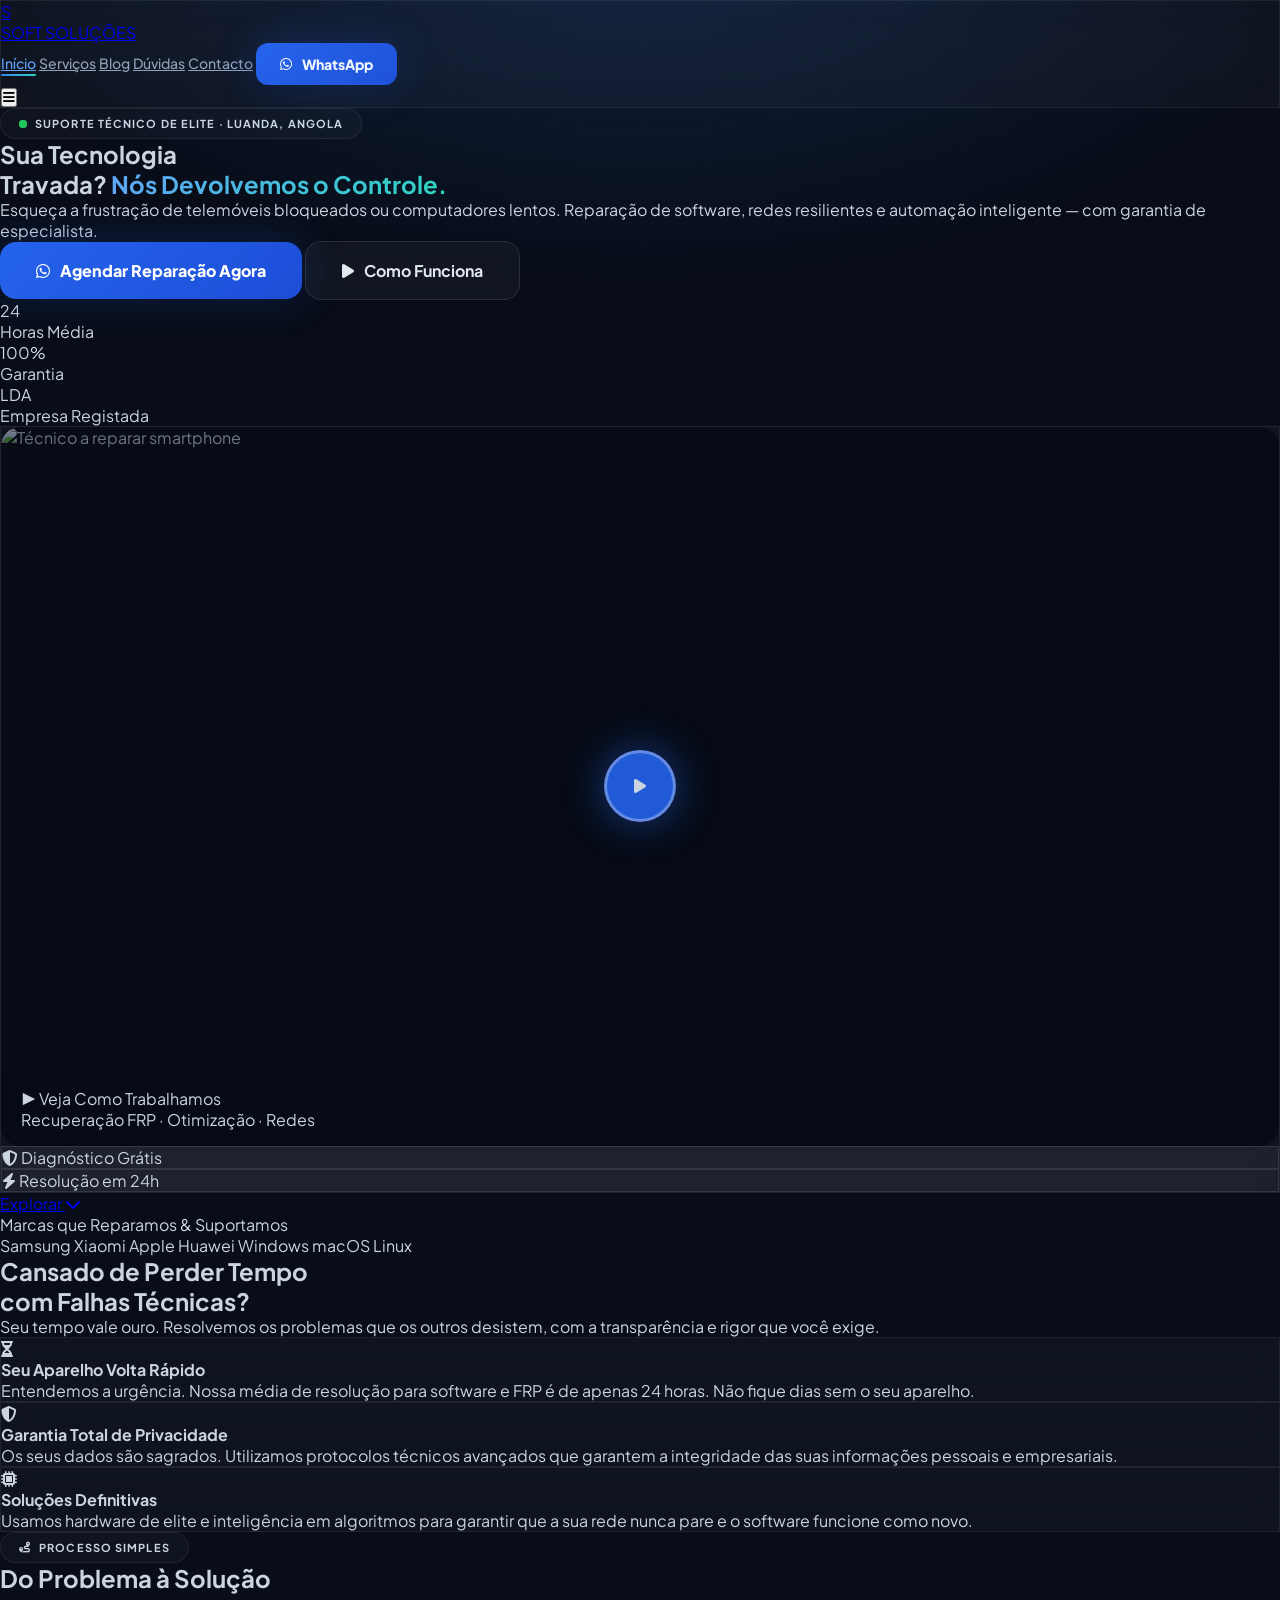
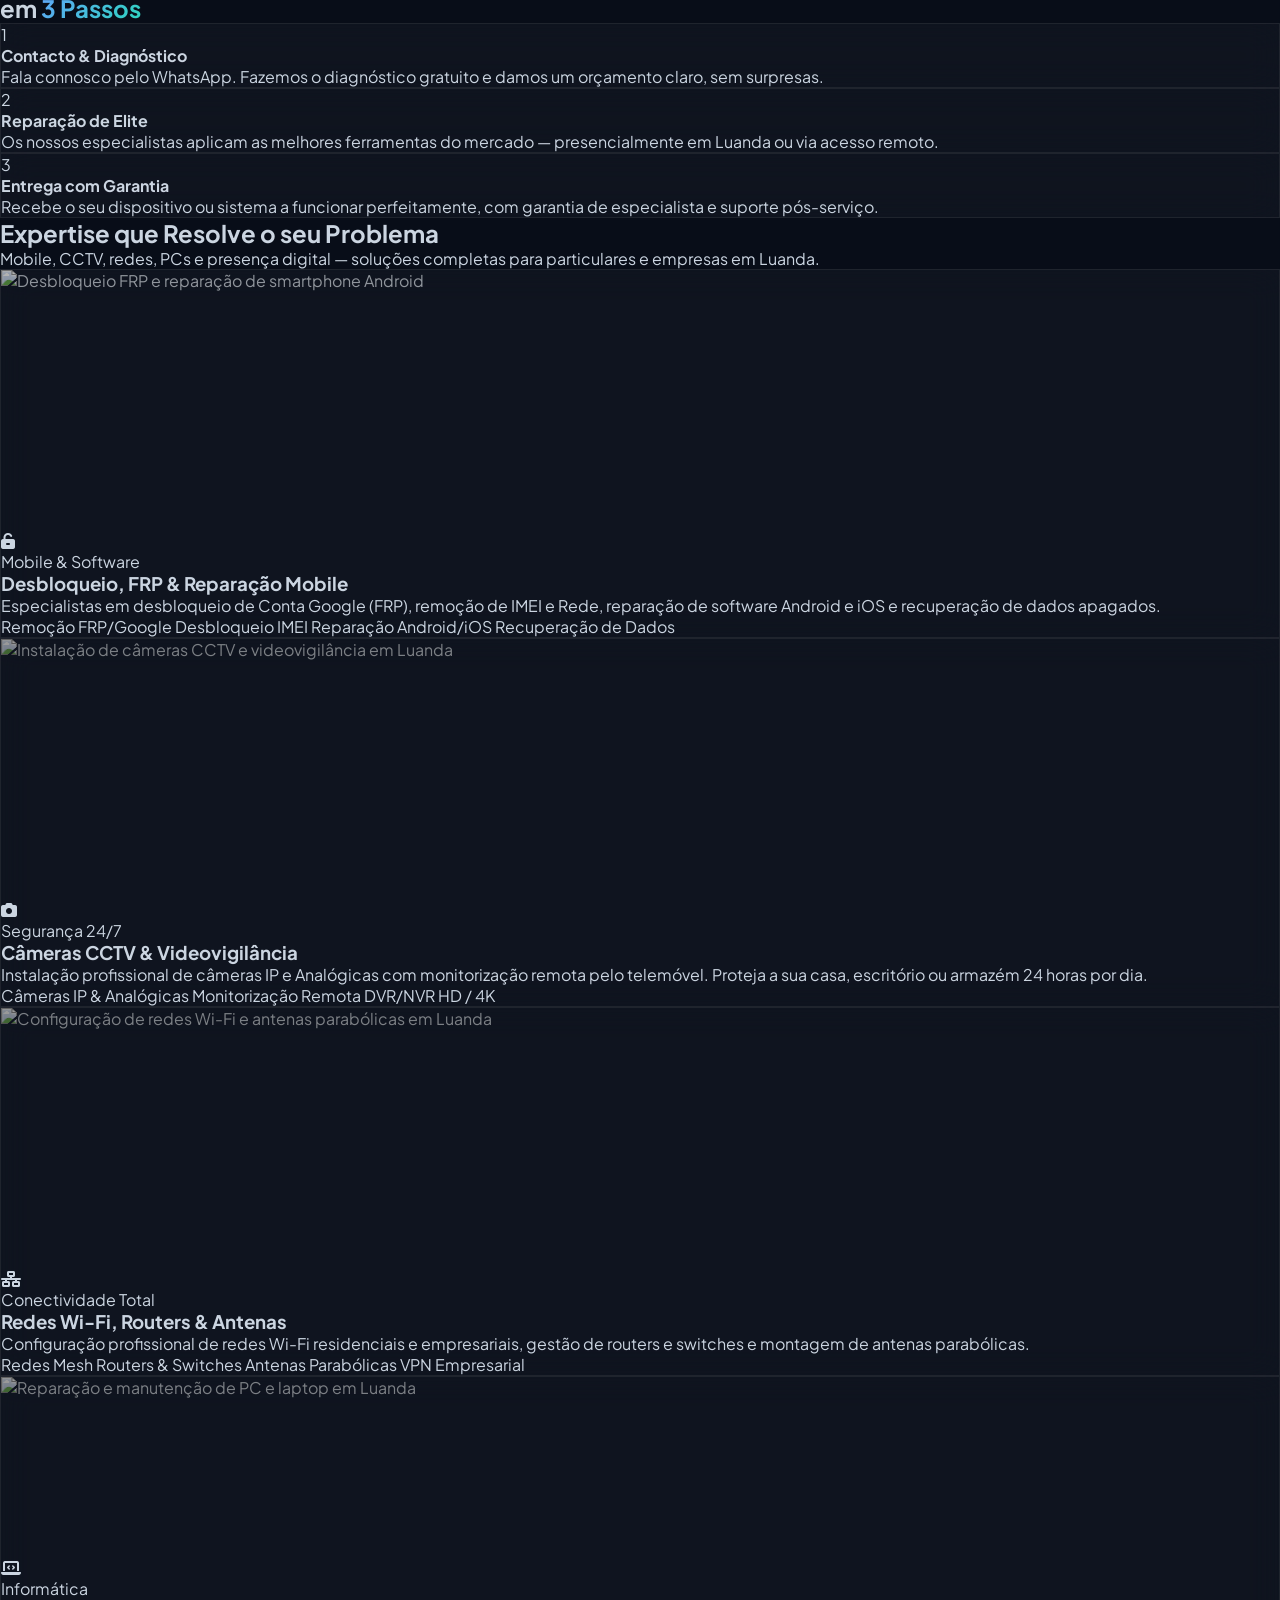
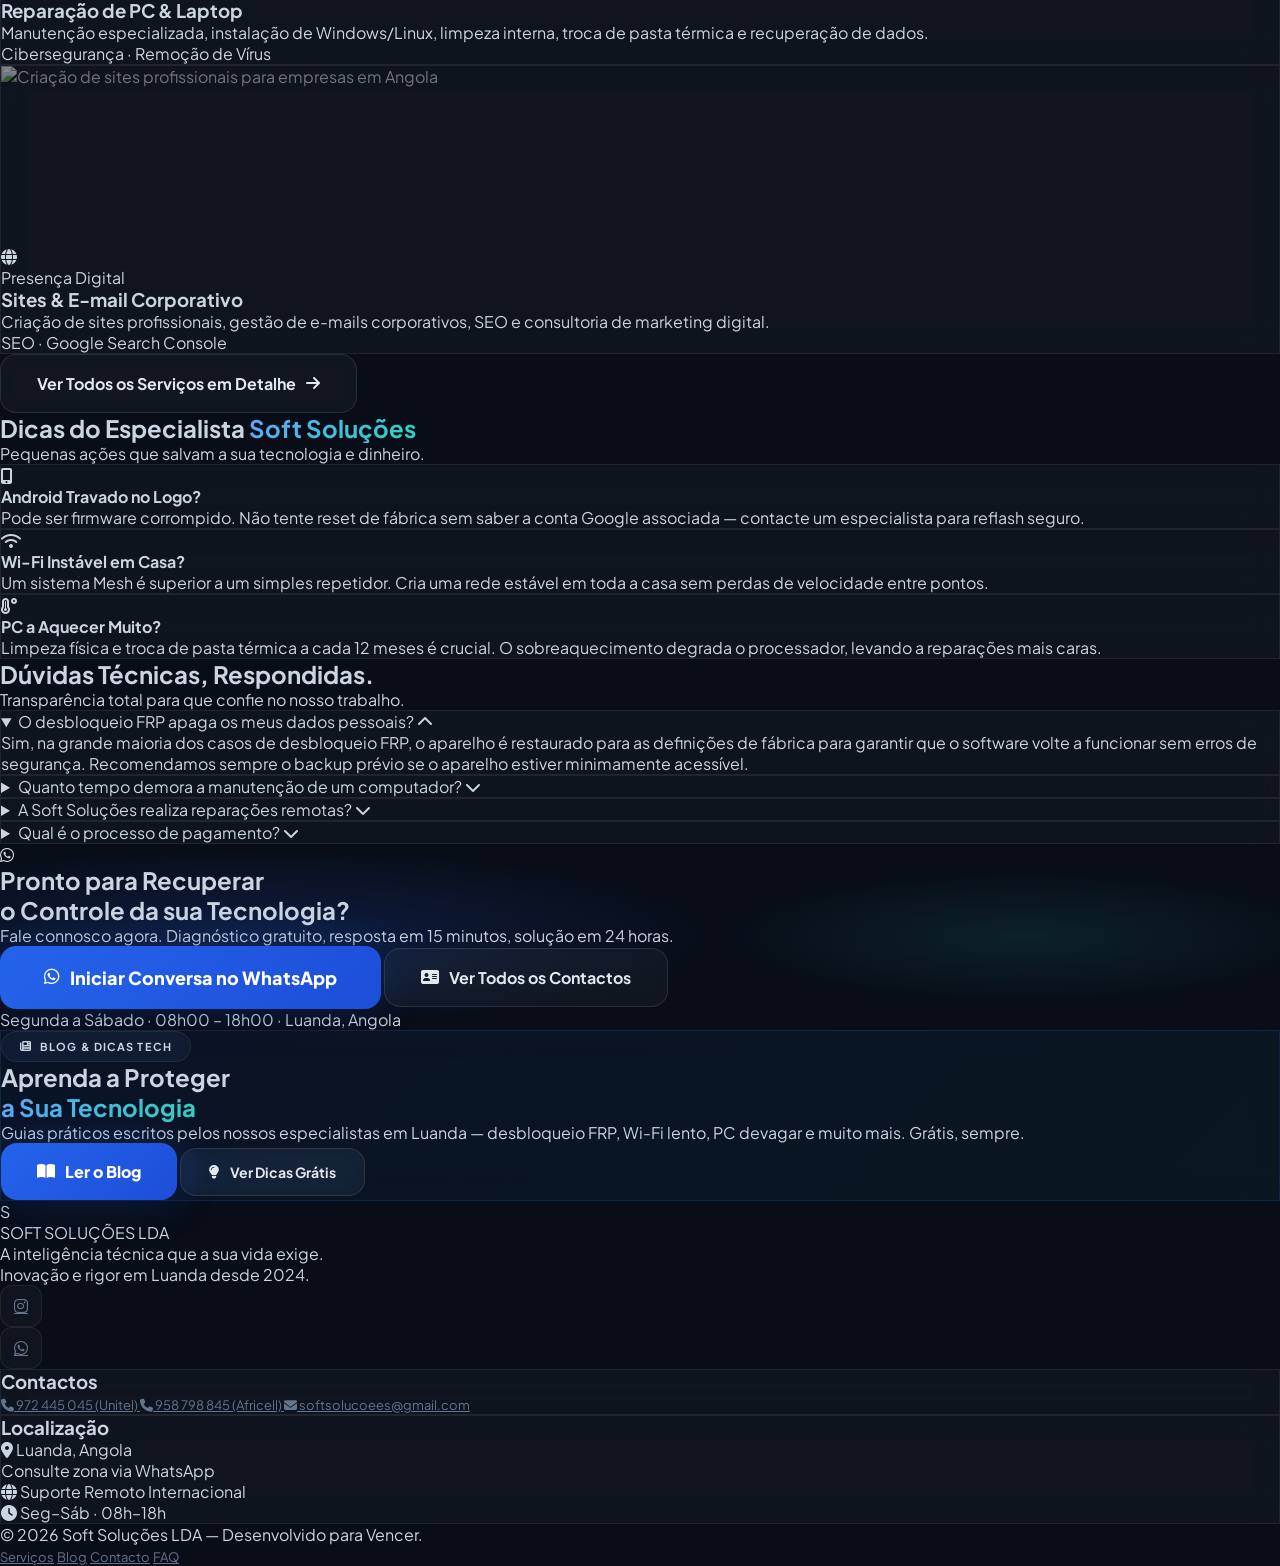
==== index.html @ b9a79334 "Add files via upload" ====
<!DOCTYPE html>
<html lang="pt">
<head>
    <meta charset="UTF-8">
    <meta name="viewport" content="width=device-width, initial-scale=1.0">
    <title>Soft Soluções LDA | Assistência Técnica de Elite em Luanda, Angola</title>
    
    <link rel="icon" type="image/png" href="soft.png">

    <!-- ═══ SEO META TAGS ═══ -->
    <meta name="description" content="Soft Soluções LDA — Assistência técnica profissional em Luanda, Angola. Desbloqueio FRP, remoção de IMEI, câmeras CCTV, redes Wi-Fi, reparação de PC e laptop, criação de sites e cibersegurança. Diagnóstico gratuito.">
    <meta name="keywords" content="assistência técnica Luanda, desbloqueio FRP Angola, remoção conta Google, desbloqueio IMEI Luanda, reparação Android iOS, câmeras CCTV Luanda, instalação CCTV Angola, redes Wi-Fi empresarial Luanda, reparação PC laptop Angola, recuperação de dados Luanda, criação de sites Angola, cibersegurança Luanda, antenas parabólicas Angola, manutenção informática Luanda, Soft Soluções LDA, suporte técnico Angola">
    <meta name="author" content="Soft Soluções LDA">
    <meta name="robots" content="index, follow, max-image-preview:large, max-snippet:-1">
    <meta name="language" content="Portuguese">
    <meta name="geo.region" content="AO-LUA">
    <meta name="geo.placename" content="Luanda, Angola">
    <meta name="theme-color" content="#3b82f6">

    <!-- Open Graph -->
    <meta property="og:title" content="Soft Soluções LDA | Assistência Técnica de Elite em Luanda">
    <meta property="og:description" content="Desbloqueio FRP, CCTV, redes Wi-Fi, reparação de PC e criação de sites. Tecnologia avançada e segurança ao seu alcance em Luanda, Angola.">
    <meta property="og:type" content="website">
    <meta property="og:url" content="https://softsolucoes.wuaze.com">
    <meta property="og:locale" content="pt_AO">
    <meta property="og:site_name" content="Soft Soluções LDA">

    <!-- Twitter/X Card -->
    <meta name="twitter:card" content="summary_large_image">
    <meta name="twitter:title" content="Soft Soluções LDA | Assistência Técnica em Luanda">
    <meta name="twitter:description" content="FRP, IMEI, CCTV, Wi-Fi, PC, sites e cibersegurança. Diagnóstico gratuito em Luanda, Angola.">
    <meta name="twitter:site" content="@softsolucoes">
    <meta property="og:image" content="https://softsolucoes.wuaze.com/og-image.jpg">
    <meta name="twitter:image" content="https://softsolucoes.wuaze.com/og-image.jpg">

    <!-- Schema.org -->
    <script type="application/ld+json">
    {
      "@context": "https://schema.org",
      "@type": "LocalBusiness",
      "name": "Soft Soluções LDA",
      "description": "Assistência técnica especializada: desbloqueio FRP, IMEI, câmeras CCTV, redes Wi-Fi, reparação PC, criação de sites e cibersegurança em Luanda, Angola.",
      "url": "https://softsolucoes.wuaze.com",
      "telephone": ["+244972445045", "+244958798845"],
      "email": "softsolucoees@gmail.com",
      "address": {"@type": "PostalAddress", "addressLocality": "Luanda", "addressCountry": "AO"},
      "openingHours": "Mo-Sa 08:00-18:00",
      "priceRange": "$$",
      "sameAs": ["https://www.instagram.com/softsolucoes.lda"]
    }
    </script>

    <link rel="canonical" href="https://softsolucoes.wuaze.com">
    <script src="https://cdn.tailwindcss.com"></script>
    <link href="https://fonts.googleapis.com/css2?family=Plus+Jakarta+Sans:ital,wght@0,300;0,400;0,600;0,700;0,800;1,400&display=swap" rel="stylesheet">
    <link rel="stylesheet" href="https://cdnjs.cloudflare.com/ajax/libs/font-awesome/6.4.0/css/all.min.css">

    <style>
        *, *::before, *::after { box-sizing: border-box; margin: 0; padding: 0; }

        :root {
            --blue: #3b82f6;
            --blue-dark: #1d4ed8;
            --teal: #2dd4bf;
            --bg: #080d18;
            --bg2: #090f1d;
            --glass-bg: rgba(255,255,255,0.03);
            --glass-border: rgba(255,255,255,0.07);
        }

        html { scroll-behavior: smooth; }

        body {
            font-family: 'Plus Jakarta Sans', sans-serif;
            background: var(--bg);
            color: #cbd5e1;
            overflow-x: hidden;
            word-spacing: normal;
            letter-spacing: normal;
        }

        /* ── GLASS ── */
        .glass {
            background: var(--glass-bg);
            backdrop-filter: blur(16px);
            -webkit-backdrop-filter: blur(16px);
            border: 1px solid var(--glass-border);
        }
        .glass-strong {
            background: rgba(255,255,255,0.055);
            backdrop-filter: blur(24px);
            border: 1px solid rgba(255,255,255,0.10);
        }

        /* ── GRADIENT TEXT ── */
        .gradient-text {
            background: linear-gradient(135deg, #60a5fa 0%, #2dd4bf 100%);
            -webkit-background-clip: text;
            -webkit-text-fill-color: transparent;
            background-clip: text;
        }

        /* ── NAV ── */
        .nav-link {
            font-size: 14px;
            font-weight: 500;
            color: #94a3b8;
            transition: color 0.2s;
            position: relative;
        }
        .nav-link:hover { color: #f1f5f9; }
        .nav-link.active {
            color: #60a5fa;
        }
        .nav-link.active::after {
            content: '';
            position: absolute;
            bottom: -4px; left: 0; right: 0;
            height: 2px;
            background: linear-gradient(90deg, #3b82f6, #2dd4bf);
            border-radius: 9999px;
        }

        /* ── MOBILE MENU ── */
        #mobile-menu { max-height: 0; overflow: hidden; transition: max-height 0.4s cubic-bezier(0.4,0,0.2,1); }
        #mobile-menu.open { max-height: 500px; }

        /* ── HERO ── */
        .hero-bg {
            position: absolute; inset: 0;
            background:
                radial-gradient(ellipse 80% 60% at 50% -10%, rgba(59,130,246,0.18) 0%, transparent 70%),
                radial-gradient(ellipse 50% 40% at 80% 80%, rgba(45,212,191,0.07) 0%, transparent 60%);
            pointer-events: none;
        }

        /* Grid pattern sutil */
        .grid-pattern {
            position: absolute; inset: 0;
            background-image:
                linear-gradient(rgba(255,255,255,0.015) 1px, transparent 1px),
                linear-gradient(90deg, rgba(255,255,255,0.015) 1px, transparent 1px);
            background-size: 64px 64px;
            mask-image: radial-gradient(ellipse 80% 60% at 50% 0%, black 0%, transparent 80%);
            pointer-events: none;
        }

        /* ── BADGE ── */
        .badge {
            display: inline-flex;
            align-items: center;
            gap: 8px;
            padding: 8px 18px;
            border-radius: 9999px;
            font-size: 11px;
            font-weight: 700;
            letter-spacing: 0.1em;
            text-transform: uppercase;
        }
        .pulse-dot {
            width: 8px; height: 8px;
            border-radius: 50%;
            background: #22c55e;
            position: relative;
            flex-shrink: 0;
        }
        .pulse-dot::before {
            content: '';
            position: absolute; inset: 0;
            border-radius: 50%;
            background: #22c55e;
            animation: pulse-ring 1.8s ease-out infinite;
        }
        @keyframes pulse-ring {
            0%   { transform: scale(1); opacity: 0.8; }
            100% { transform: scale(2.5); opacity: 0; }
        }

        /* ── BOTÕES ── */
        .btn-primary {
            display: inline-flex;
            align-items: center;
            gap: 10px;
            padding: 18px 36px;
            background: linear-gradient(135deg, #2563eb, #1d4ed8);
            border-radius: 16px;
            font-weight: 800;
            font-size: 16px;
            color: white;
            transition: all 0.3s ease;
            box-shadow: 0 0 40px rgba(37,99,235,0.25), 0 4px 16px rgba(0,0,0,0.3);
            position: relative;
            overflow: hidden;
            text-decoration: none;
        }
        .btn-primary::before {
            content: '';
            position: absolute;
            top: 0; left: -100%; width: 100%; height: 100%;
            background: linear-gradient(90deg, transparent, rgba(255,255,255,0.1), transparent);
            transition: left 0.5s;
        }
        .btn-primary:hover::before { left: 100%; }
        .btn-primary:hover { transform: translateY(-2px); box-shadow: 0 0 60px rgba(37,99,235,0.35), 0 8px 24px rgba(0,0,0,0.4); }

        .btn-ghost {
            display: inline-flex;
            align-items: center;
            gap: 10px;
            padding: 18px 36px;
            background: rgba(255,255,255,0.04);
            border: 1px solid rgba(255,255,255,0.10);
            border-radius: 16px;
            font-weight: 700;
            font-size: 16px;
            color: #e2e8f0;
            transition: all 0.3s ease;
            text-decoration: none;
            backdrop-filter: blur(8px);
        }
        .btn-ghost:hover { background: rgba(255,255,255,0.08); border-color: rgba(255,255,255,0.18); transform: translateY(-2px); }

        /* ── VIDEO PLAYER ── */
        .video-wrapper {
            position: relative;
            background: #050a14;
            border-radius: 20px;
            overflow: hidden;
            aspect-ratio: 16/9;
            cursor: pointer;
        }
        .video-thumbnail {
            position: absolute; inset: 0;
            width: 100%; height: 100%;
            object-fit: cover;
            transition: transform 0.5s ease, opacity 0.3s ease;
        }
        .video-overlay {
            position: absolute; inset: 0;
            background: linear-gradient(135deg, rgba(8,13,25,0.5) 0%, rgba(8,13,25,0.2) 100%);
            display: flex;
            align-items: center;
            justify-content: center;
            transition: background 0.3s ease;
        }
        .video-wrapper:hover .video-overlay { background: linear-gradient(135deg, rgba(8,13,25,0.3) 0%, rgba(8,13,25,0.1) 100%); }
        .video-wrapper:hover .video-thumbnail { transform: scale(1.03); }
        .play-btn {
            width: 72px; height: 72px;
            border-radius: 50%;
            background: rgba(37,99,235,0.9);
            border: 3px solid rgba(255,255,255,0.3);
            display: flex;
            align-items: center;
            justify-content: center;
            transition: all 0.3s ease;
            box-shadow: 0 0 40px rgba(37,99,235,0.5);
        }
        .video-wrapper:hover .play-btn { transform: scale(1.1); background: #2563eb; box-shadow: 0 0 60px rgba(37,99,235,0.7); }
        .video-caption {
            position: absolute;
            bottom: 0; left: 0; right: 0;
            padding: 16px 20px;
            background: linear-gradient(0deg, rgba(5,10,20,0.95) 0%, transparent 100%);
        }

        /* iframe modal */
        .video-modal {
            position: fixed; inset: 0;
            background: rgba(0,0,0,0.92);
            z-index: 9999;
            display: flex;
            align-items: center;
            justify-content: center;
            opacity: 0;
            pointer-events: none;
            transition: opacity 0.3s ease;
            padding: 20px;
        }
        .video-modal.active { opacity: 1; pointer-events: all; }
        .video-modal-inner {
            width: 100%;
            max-width: 900px;
            aspect-ratio: 16/9;
            border-radius: 16px;
            overflow: hidden;
            position: relative;
        }
        .modal-close {
            position: absolute;
            top: -48px; right: 0;
            background: rgba(255,255,255,0.1);
            border: none;
            color: white;
            width: 40px; height: 40px;
            border-radius: 50%;
            font-size: 18px;
            cursor: pointer;
            transition: background 0.2s;
            display: flex; align-items: center; justify-content: center;
        }
        .modal-close:hover { background: rgba(255,255,255,0.2); }

        /* ── SERVICE CARDS ── */
        .service-card {
            transition: all 0.4s cubic-bezier(0.175, 0.885, 0.32, 1.275);
            position: relative;
            overflow: hidden;
        }
        .service-card:hover { transform: translateY(-10px); }
        .service-card-img {
            width: 100%; height: 200px;
            object-fit: cover;
            border-radius: 12px;
            margin-bottom: 24px;
            filter: brightness(0.75) saturate(0.8);
            transition: filter 0.4s ease, transform 0.4s ease;
        }
        .service-card:hover .service-card-img { filter: brightness(0.9) saturate(1); transform: scale(1.02); }

        /* ── STATS COUNTER ── */
        .stat-num {
            font-size: 48px;
            font-weight: 800;
            color: white;
            line-height: 1;
            font-variant-numeric: tabular-nums;
        }

        /* ── HOW IT WORKS ── */
        .step-line {
            position: absolute;
            top: 28px;
            left: calc(50% + 28px);
            right: calc(-50% + 28px);
            height: 1px;
            background: linear-gradient(90deg, rgba(59,130,246,0.5), rgba(45,212,191,0.1));
        }

        /* ── FADE IN ON SCROLL ── */
        .reveal {
            opacity: 0;
            transform: translateY(28px);
            transition: opacity 0.6s ease, transform 0.6s ease;
        }
        .reveal.visible { opacity: 1; transform: translateY(0); }
        .reveal-delay-1 { transition-delay: 0.1s; }
        .reveal-delay-2 { transition-delay: 0.2s; }
        .reveal-delay-3 { transition-delay: 0.3s; }
        .reveal-delay-4 { transition-delay: 0.4s; }

        /* ── FAQ ── */
        details summary::-webkit-details-marker { display: none; }
        details summary i { transition: transform 0.3s ease; }
        details[open] summary i.chevron { transform: rotate(180deg); }

        /* ── CTA SECTION ── */
        .cta-section {
            position: relative;
            overflow: hidden;
        }
        .cta-section::before {
            content: '';
            position: absolute; inset: 0;
            background:
                radial-gradient(ellipse 60% 80% at 20% 50%, rgba(37,99,235,0.2) 0%, transparent 60%),
                radial-gradient(ellipse 40% 60% at 80% 50%, rgba(45,212,191,0.1) 0%, transparent 60%);
            pointer-events: none;
        }

        /* ── FOOTER ── */
        .footer-link {
            color: #64748b;
            font-size: 13px;
            transition: color 0.2s;
        }
        .footer-link:hover { color: #94a3b8; }

        /* Social icons footer */
        .social-btn {
            width: 42px; height: 42px;
            border-radius: 12px;
            display: flex; align-items: center; justify-content: center;
            font-size: 16px;
            transition: all 0.25s ease;
            color: #64748b;
            background: rgba(255,255,255,0.03);
            border: 1px solid rgba(255,255,255,0.07);
        }
        .social-btn:hover { background: rgba(255,255,255,0.08); color: white; transform: translateY(-2px); }

        /* ── SCROLL INDICATOR ── */
        @keyframes bounce-y {
            0%, 100% { transform: translateY(0); }
            50%       { transform: translateY(8px); }
        }
        .scroll-indicator { animation: bounce-y 2s ease-in-out infinite; }

        /* ── FLOATING BADGE (hero) ── */
        @keyframes float {
            0%, 100% { transform: translateY(0) rotate(-1deg); }
            50%       { transform: translateY(-8px) rotate(1deg); }
        }
        .floating { animation: float 4s ease-in-out infinite; }
        .floating-slow { animation: float 6s ease-in-out infinite; }
    </style>
</head>
<body>

<!-- ═══════════════════════════════════════
     NAVEGAÇÃO
════════════════════════════════════════ -->
<nav class="fixed w-full z-50 glass top-0">
    <div class="max-w-7xl mx-auto px-4 sm:px-6 lg:px-8">
        <div class="flex items-center justify-between h-20">
            <!-- Logo -->
            <a href="index.html" class="flex items-center gap-3 group">
                <div class="w-11 h-11 bg-blue-600 rounded-xl flex items-center justify-center font-black text-white text-xl shadow-lg shadow-blue-600/30 transition group-hover:shadow-blue-600/50">S</div>
                <span class="text-xl font-extrabold tracking-tighter text-white">SOFT <span class="text-blue-400">SOLUÇÕES</span></span>
            </a>
            <!-- Desktop -->
            <div class="hidden md:flex items-center gap-7">
                <a href="index.html"    class="nav-link active">Início</a>
                <a href="servicos.html" class="nav-link">Serviços</a>
                <a href="blog.html"     class="nav-link">Blog</a>
                <a href="#faq"          class="nav-link">Dúvidas</a>
                <a href="contacto.html" class="nav-link">Contacto</a>
                <a href="https://wa.me/244972445045" class="btn-primary" style="padding:12px 24px; font-size:14px; border-radius:12px;">
                    <i class="fa-brands fa-whatsapp text-lg"></i> WhatsApp
                </a>
            </div>
            <!-- Mobile btn -->
            <button id="mobile-btn" class="md:hidden text-slate-300 p-2 focus:outline-none">
                <i id="menu-icon" class="fa-solid fa-bars text-xl"></i>
            </button>
        </div>
        <!-- Mobile menu -->
        <div id="mobile-menu">
            <div class="pb-5 space-y-1 border-t border-white/5 pt-4">
                <a href="index.html"    class="block px-3 py-2.5 text-blue-400 font-semibold rounded-lg bg-blue-600/10">Início</a>
                <a href="servicos.html" class="block px-3 py-2.5 text-slate-400 hover:text-white font-medium transition rounded-lg hover:bg-white/5">Serviços</a>
                <a href="blog.html"     class="block px-3 py-2.5 text-slate-400 hover:text-white font-medium transition rounded-lg hover:bg-white/5">Blog</a>
                <a href="#faq"          class="block px-3 py-2.5 text-slate-400 hover:text-white font-medium transition rounded-lg hover:bg-white/5">Dúvidas</a>
                <a href="contacto.html" class="block px-3 py-2.5 text-slate-400 hover:text-white font-medium transition rounded-lg hover:bg-white/5">Contacto</a>
                <a href="https://wa.me/244972445045" class="flex items-center gap-2 mx-3 mt-3 bg-blue-600 hover:bg-blue-500 px-5 py-3 rounded-xl font-bold transition text-white justify-center">
                    <i class="fa-brands fa-whatsapp"></i> Urgência no WhatsApp
                </a>
            </div>
        </div>
    </div>
</nav>

<!-- ═══════════════════════════════════════
     HERO
════════════════════════════════════════ -->
<section class="relative pt-36 pb-20 md:pt-44 md:pb-28 overflow-hidden">
    <div class="hero-bg"></div>
    <div class="grid-pattern"></div>

    <div class="max-w-7xl mx-auto px-4 sm:px-6 lg:px-8 relative z-10">
        <div class="grid md:grid-cols-2 gap-12 md:gap-16 items-center">

            <!-- Texto -->
            <div>
                <div class="badge glass text-green-400 border border-green-500/20 mb-7 reveal">
                    <span class="pulse-dot"></span>
                    Suporte Técnico de Elite · Luanda, Angola
                </div>

                <h1 class="text-5xl md:text-6xl lg:text-7xl font-extrabold text-white mb-6 leading-[1.05] tracking-tighter reveal reveal-delay-1">
                    Sua Tecnologia<br>
                    Travada? <span class="gradient-text">Nós Devolvemos o&nbsp;Controle.</span>
                </h1>

                <p class="text-lg text-slate-400 max-w-lg mb-10 leading-relaxed reveal reveal-delay-2">
                    Esqueça a frustração de telemóveis bloqueados ou computadores lentos. Reparação de software, redes resilientes e automação inteligente — com garantia de especialista.
                </p>

                <div class="flex flex-col sm:flex-row gap-4 mb-12 reveal reveal-delay-3">
                    <a href="https://wa.me/244972445045" class="btn-primary">
                        <i class="fa-brands fa-whatsapp text-xl"></i> Agendar Reparação Agora
                    </a>
                    <a href="#como-funciona" class="btn-ghost">
                        <i class="fa-solid fa-play text-sm"></i> Como Funciona
                    </a>
                </div>

                <!-- Stats rápidos -->
                <div class="flex items-center gap-8 reveal reveal-delay-4">
                    <div>
                        <div class="text-2xl font-black text-white counter" data-target="24">0</div>
                        <div class="text-xs text-slate-500 font-semibold uppercase tracking-wider mt-0.5">Horas Média</div>
                    </div>
                    <div class="w-px h-8 bg-white/10"></div>
                    <div>
                        <div class="text-2xl font-black text-white counter" data-target="100" data-suffix="%">0</div>
                        <div class="text-xs text-slate-500 font-semibold uppercase tracking-wider mt-0.5">Garantia</div>
                    </div>
                    <div class="w-px h-8 bg-white/10"></div>
                    <div>
                        <div class="text-2xl font-black text-white">LDA</div>
                        <div class="text-xs text-slate-500 font-semibold uppercase tracking-wider mt-0.5">Empresa Registada</div>
                    </div>
                </div>
            </div>

            <!-- Vídeo -->
            <div class="reveal reveal-delay-2">
                <div class="glass p-3 rounded-3xl border border-white/10 shadow-2xl shadow-blue-900/20 relative">

                    <!-- Thumbnail clicável que abre modal -->
                    <div class="video-wrapper" id="video-trigger">
                        <!-- Imagem de thumbnail de tech repair -->
                        <img
                            src="https://images.unsplash.com/photo-1588872657578-7efd1f1555ed?w=800&q=80&auto=format&fit=crop"
                            alt="Técnico a reparar smartphone"
                            class="video-thumbnail"
                            loading="lazy"
                        >
                        <div class="video-overlay">
                            <div class="play-btn">
                                <i class="fa-solid fa-play text-white text-xl ml-1"></i>
                            </div>
                        </div>
                        <div class="video-caption">
                            <p class="font-bold text-white text-sm mb-0.5">▶ Veja Como Trabalhamos</p>
                            <p class="text-slate-400 text-xs">Recuperação FRP · Otimização · Redes</p>
                        </div>
                    </div>

                    <!-- Badge flutuante -->
                    <div class="absolute -top-4 -right-4 glass-strong rounded-2xl px-4 py-3 border border-white/10 floating">
                        <div class="flex items-center gap-2">
                            <i class="fa-solid fa-shield-halved text-teal-400 text-sm"></i>
                            <span class="text-white text-xs font-bold">Diagnóstico Grátis</span>
                        </div>
                    </div>

                    <div class="absolute -bottom-4 -left-4 glass-strong rounded-2xl px-4 py-3 border border-white/10 floating-slow">
                        <div class="flex items-center gap-2">
                            <i class="fa-solid fa-bolt text-amber-400 text-sm"></i>
                            <span class="text-white text-xs font-bold">Resolução em 24h</span>
                        </div>
                    </div>
                </div>
            </div>
        </div>

        <!-- Scroll indicator -->
        <div class="flex justify-center mt-16 scroll-indicator">
            <a href="#beneficios" class="flex flex-col items-center gap-2 text-slate-600 hover:text-slate-400 transition">
                <span class="text-xs font-semibold uppercase tracking-widest">Explorar</span>
                <i class="fa-solid fa-chevron-down text-sm"></i>
            </a>
        </div>
    </div>
</section>

<!-- Modal de vídeo -->
<div class="video-modal" id="video-modal">
    <div class="video-modal-inner">
        <button class="modal-close" id="modal-close"><i class="fa-solid fa-xmark"></i></button>
        <iframe
            id="yt-iframe"
            width="100%" height="100%"
            src=""
            title="Soft Soluções — Demonstração"
            frameborder="0"
            allow="accelerometer; autoplay; clipboard-write; encrypted-media; gyroscope; picture-in-picture"
            allowfullscreen
            style="display:block;"
        ></iframe>
    </div>
</div>

<!-- ═══════════════════════════════════════
     LOGOS DE MARCAS SUPORTADAS
════════════════════════════════════════ -->
<section class="py-10 border-t border-b border-white/5 bg-[#060b15]">
    <div class="max-w-5xl mx-auto px-4 sm:px-6 lg:px-8">
        <p class="text-center text-xs font-bold uppercase tracking-[0.2em] text-slate-600 mb-7">Marcas que Reparamos & Suportamos</p>
        <div class="flex flex-wrap items-center justify-center gap-8 md:gap-14 opacity-40">
            <span class="text-white font-black text-xl tracking-tight">Samsung</span>
            <span class="text-white font-black text-xl tracking-tight">Xiaomi</span>
            <span class="text-white font-black text-xl tracking-tight">Apple</span>
            <span class="text-white font-black text-xl tracking-tight">Huawei</span>
            <span class="text-white font-black text-xl tracking-tight">Windows</span>
            <span class="text-white font-black text-xl tracking-tight">macOS</span>
            <span class="text-white font-black text-xl tracking-tight">Linux</span>
        </div>
    </div>
</section>

<!-- ═══════════════════════════════════════
     BENEFÍCIOS
════════════════════════════════════════ -->
<section id="beneficios" class="py-24 bg-[var(--bg2)]">
    <div class="max-w-7xl mx-auto px-4 sm:px-6 lg:px-8 text-center">
        <h2 class="text-4xl md:text-5xl font-extrabold text-white mb-5 tracking-tight reveal">
            Cansado de Perder Tempo<br>com Falhas Técnicas?
        </h2>
        <p class="text-xl text-slate-400 max-w-3xl mx-auto mb-16 leading-relaxed reveal reveal-delay-1">
            Seu tempo vale ouro. Resolvemos os problemas que os outros desistem, com a transparência e rigor que você exige.
        </p>
        <div class="grid grid-cols-1 md:grid-cols-3 gap-7 text-left">
            <div class="glass p-9 rounded-3xl border border-white/5 service-card reveal">
                <div class="w-16 h-16 rounded-2xl bg-blue-600/15 flex items-center justify-center text-blue-400 text-3xl mb-7 border border-blue-600/20">
                    <i class="fa-solid fa-hourglass-half"></i>
                </div>
                <h4 class="text-xl font-bold text-white mb-3">Seu Aparelho Volta Rápido</h4>
                <p class="text-slate-400 leading-relaxed text-sm">Entendemos a urgência. Nossa média de resolução para software e FRP é de apenas 24 horas. Não fique dias sem o seu aparelho.</p>
            </div>
            <div class="glass p-9 rounded-3xl border border-white/5 service-card reveal reveal-delay-1">
                <div class="w-16 h-16 rounded-2xl bg-teal-600/15 flex items-center justify-center text-teal-400 text-3xl mb-7 border border-teal-600/20">
                    <i class="fa-solid fa-shield-halved"></i>
                </div>
                <h4 class="text-xl font-bold text-white mb-3">Garantia Total de Privacidade</h4>
                <p class="text-slate-400 leading-relaxed text-sm">Os seus dados são sagrados. Utilizamos protocolos técnicos avançados que garantem a integridade das suas informações pessoais e empresariais.</p>
            </div>
            <div class="glass p-9 rounded-3xl border border-white/5 service-card reveal reveal-delay-2">
                <div class="w-16 h-16 rounded-2xl bg-amber-600/15 flex items-center justify-center text-amber-400 text-3xl mb-7 border border-amber-600/20">
                    <i class="fa-solid fa-microchip"></i>
                </div>
                <h4 class="text-xl font-bold text-white mb-3">Soluções Definitivas</h4>
                <p class="text-slate-400 leading-relaxed text-sm">Usamos hardware de elite e inteligência em algoritmos para garantir que a sua rede nunca pare e o software funcione como novo.</p>
            </div>
        </div>
    </div>
</section>

<!-- ═══════════════════════════════════════
     COMO FUNCIONA
════════════════════════════════════════ -->
<section id="como-funciona" class="py-24">
    <div class="max-w-5xl mx-auto px-4 sm:px-6 lg:px-8">
        <div class="text-center mb-16 reveal">
            <span class="badge glass text-blue-400 border border-blue-600/20 mb-5">
                <i class="fa-solid fa-route text-blue-500 text-xs"></i> Processo Simples
            </span>
            <h2 class="text-4xl md:text-5xl font-extrabold text-white tracking-tight">
                Do Problema à Solução<br>em <span class="gradient-text">3 Passos</span>
            </h2>
        </div>

        <div class="grid grid-cols-1 md:grid-cols-3 gap-8 relative">
            <!-- Linha conectora (só desktop) -->
            <div class="hidden md:block absolute top-10 left-[calc(16.66%+24px)] right-[calc(16.66%+24px)] h-px bg-gradient-to-r from-blue-600/40 via-teal-500/40 to-transparent"></div>

            <div class="glass p-8 rounded-3xl border border-white/5 text-center reveal">
                <div class="w-14 h-14 rounded-full bg-blue-600/20 border border-blue-600/30 flex items-center justify-center text-blue-400 font-black text-xl mx-auto mb-5">1</div>
                <h4 class="font-bold text-white text-lg mb-3">Contacto & Diagnóstico</h4>
                <p class="text-slate-400 text-sm leading-relaxed">Fala connosco pelo WhatsApp. Fazemos o diagnóstico gratuito e damos um orçamento claro, sem surpresas.</p>
            </div>
            <div class="glass p-8 rounded-3xl border border-white/5 text-center reveal reveal-delay-1">
                <div class="w-14 h-14 rounded-full bg-teal-600/20 border border-teal-600/30 flex items-center justify-center text-teal-400 font-black text-xl mx-auto mb-5">2</div>
                <h4 class="font-bold text-white text-lg mb-3">Reparação de Elite</h4>
                <p class="text-slate-400 text-sm leading-relaxed">Os nossos especialistas aplicam as melhores ferramentas do mercado — presencialmente em Luanda ou via acesso remoto.</p>
            </div>
            <div class="glass p-8 rounded-3xl border border-white/5 text-center reveal reveal-delay-2">
                <div class="w-14 h-14 rounded-full bg-amber-600/20 border border-amber-600/30 flex items-center justify-center text-amber-400 font-black text-xl mx-auto mb-5">3</div>
                <h4 class="font-bold text-white text-lg mb-3">Entrega com Garantia</h4>
                <p class="text-slate-400 text-sm leading-relaxed">Recebe o seu dispositivo ou sistema a funcionar perfeitamente, com garantia de especialista e suporte pós-serviço.</p>
            </div>
        </div>
    </div>
</section>

<!-- ═══════════════════════════════════════
     SERVIÇOS (com imagens)
════════════════════════════════════════ -->
<section id="servicos" class="py-24 bg-[var(--bg2)] border-t border-white/5">
    <div class="max-w-7xl mx-auto px-4 sm:px-6 lg:px-8">
        <div class="mb-16 text-center max-w-3xl mx-auto reveal">
            <h2 class="text-4xl md:text-5xl font-extrabold text-white mb-5 tracking-tight">
                Expertise que <span class="text-blue-400">Resolve</span> o seu Problema
            </h2>
            <p class="text-xl text-slate-400 leading-relaxed">Mobile, CCTV, redes, PCs e presença digital — soluções completas para particulares e empresas em Luanda.</p>
        </div>

        <div class="space-y-10">

            <!-- Mobile & Desbloqueio -->
            <div class="glass rounded-3xl border border-white/5 overflow-hidden flex flex-col md:flex-row service-card hover:border-blue-500/30 reveal">
                <div class="md:w-2/5 relative overflow-hidden" style="min-height:260px;">
                    <img
                        src="https://images.unsplash.com/photo-1601784551446-20c9e07cdbdb?w=700&q=80&auto=format&fit=crop"
                        alt="Desbloqueio FRP e reparação de smartphone Android"
                        class="absolute inset-0 w-full h-full object-cover"
                        style="filter:brightness(0.7) saturate(0.8);"
                        loading="lazy"
                    >
                    <div class="absolute inset-0 bg-gradient-to-r from-transparent to-[#080d18]/80 hidden md:block"></div>
                    <div class="absolute inset-0 bg-gradient-to-t from-[#080d18]/80 to-transparent md:hidden"></div>
                </div>
                <div class="p-10 md:w-3/5 flex flex-col justify-center">
                    <div class="flex items-center gap-3 mb-4">
                        <div class="w-10 h-10 rounded-xl bg-blue-600/15 border border-blue-600/20 flex items-center justify-center text-blue-400">
                            <i class="fa-solid fa-unlock-keyhole"></i>
                        </div>
                        <span class="text-xs font-black uppercase tracking-widest text-blue-500">Mobile & Software</span>
                    </div>
                    <h3 class="text-2xl md:text-3xl font-bold text-white mb-3">Desbloqueio, FRP & Reparação Mobile</h3>
                    <p class="text-slate-400 mb-6 leading-relaxed text-sm">Especialistas em desbloqueio de Conta Google (FRP), remoção de IMEI e Rede, reparação de software Android e iOS e recuperação de dados apagados.</p>
                    <div class="flex flex-wrap gap-2">
                        <span class="px-3 py-1 bg-blue-600/10 rounded-full text-xs text-blue-400 border border-blue-600/20 font-medium">Remoção FRP/Google</span>
                        <span class="px-3 py-1 bg-blue-600/10 rounded-full text-xs text-blue-400 border border-blue-600/20 font-medium">Desbloqueio IMEI</span>
                        <span class="px-3 py-1 bg-blue-600/10 rounded-full text-xs text-blue-400 border border-blue-600/20 font-medium">Reparação Android/iOS</span>
                        <span class="px-3 py-1 bg-blue-600/10 rounded-full text-xs text-blue-400 border border-blue-600/20 font-medium">Recuperação de Dados</span>
                    </div>
                </div>
            </div>

            <!-- CCTV & Segurança -->
            <div class="glass rounded-3xl border border-white/5 overflow-hidden flex flex-col md:flex-row-reverse service-card hover:border-rose-500/30 reveal">
                <div class="md:w-2/5 relative overflow-hidden" style="min-height:260px;">
                    <img
                        src="https://images.unsplash.com/photo-1557597774-9d273605dfa9?w=700&q=80&auto=format&fit=crop"
                        alt="Instalação de câmeras CCTV e videovigilância em Luanda"
                        class="absolute inset-0 w-full h-full object-cover"
                        style="filter:brightness(0.6) saturate(0.7);"
                        loading="lazy"
                    >
                    <div class="absolute inset-0 bg-gradient-to-l from-transparent to-[#080d18]/80 hidden md:block"></div>
                    <div class="absolute inset-0 bg-gradient-to-t from-[#080d18]/80 to-transparent md:hidden"></div>
                </div>
                <div class="p-10 md:w-3/5 flex flex-col justify-center">
                    <div class="flex items-center gap-3 mb-4">
                        <div class="w-10 h-10 rounded-xl bg-rose-600/15 border border-rose-600/20 flex items-center justify-center text-rose-400">
                            <i class="fa-solid fa-camera"></i>
                        </div>
                        <span class="text-xs font-black uppercase tracking-widest text-rose-500">Segurança 24/7</span>
                    </div>
                    <h3 class="text-2xl md:text-3xl font-bold text-white mb-3">Câmeras CCTV & Videovigilância</h3>
                    <p class="text-slate-400 mb-6 leading-relaxed text-sm">Instalação profissional de câmeras IP e Analógicas com monitorização remota pelo telemóvel. Proteja a sua casa, escritório ou armazém 24 horas por dia.</p>
                    <div class="flex flex-wrap gap-2">
                        <span class="px-3 py-1 bg-rose-600/10 rounded-full text-xs text-rose-400 border border-rose-600/20 font-medium">Câmeras IP & Analógicas</span>
                        <span class="px-3 py-1 bg-rose-600/10 rounded-full text-xs text-rose-400 border border-rose-600/20 font-medium">Monitorização Remota</span>
                        <span class="px-3 py-1 bg-rose-600/10 rounded-full text-xs text-rose-400 border border-rose-600/20 font-medium">DVR/NVR</span>
                        <span class="px-3 py-1 bg-rose-600/10 rounded-full text-xs text-rose-400 border border-rose-600/20 font-medium">HD / 4K</span>
                    </div>
                </div>
            </div>

            <!-- Redes -->
            <div class="glass rounded-3xl border border-white/5 overflow-hidden flex flex-col md:flex-row service-card hover:border-purple-500/30 reveal">
                <div class="md:w-2/5 relative overflow-hidden" style="min-height:260px;">
                    <img
                        src="https://images.unsplash.com/photo-1558618666-fcd25c85cd64?w=700&q=80&auto=format&fit=crop"
                        alt="Configuração de redes Wi-Fi e antenas parabólicas em Luanda"
                        class="absolute inset-0 w-full h-full object-cover"
                        style="filter:brightness(0.6) saturate(0.7);"
                        loading="lazy"
                    >
                    <div class="absolute inset-0 bg-gradient-to-r from-transparent to-[#080d18]/80 hidden md:block"></div>
                    <div class="absolute inset-0 bg-gradient-to-t from-[#080d18]/80 to-transparent md:hidden"></div>
                </div>
                <div class="p-10 md:w-3/5 flex flex-col justify-center">
                    <div class="flex items-center gap-3 mb-4">
                        <div class="w-10 h-10 rounded-xl bg-purple-600/15 border border-purple-600/20 flex items-center justify-center text-purple-400">
                            <i class="fa-solid fa-network-wired"></i>
                        </div>
                        <span class="text-xs font-black uppercase tracking-widest text-purple-500">Conectividade Total</span>
                    </div>
                    <h3 class="text-2xl md:text-3xl font-bold text-white mb-3">Redes Wi-Fi, Routers & Antenas</h3>
                    <p class="text-slate-400 mb-6 leading-relaxed text-sm">Configuração profissional de redes Wi-Fi residenciais e empresariais, gestão de routers e switches e montagem de antenas parabólicas.</p>
                    <div class="flex flex-wrap gap-2">
                        <span class="px-3 py-1 bg-purple-600/10 rounded-full text-xs text-purple-400 border border-purple-600/20 font-medium">Redes Mesh</span>
                        <span class="px-3 py-1 bg-purple-600/10 rounded-full text-xs text-purple-400 border border-purple-600/20 font-medium">Routers & Switches</span>
                        <span class="px-3 py-1 bg-purple-600/10 rounded-full text-xs text-purple-400 border border-purple-600/20 font-medium">Antenas Parabólicas</span>
                        <span class="px-3 py-1 bg-purple-600/10 rounded-full text-xs text-purple-400 border border-purple-600/20 font-medium">VPN Empresarial</span>
                    </div>
                </div>
            </div>

            <!-- Grid inferior: PCs + Sites -->
            <div class="grid md:grid-cols-2 gap-7">
                <!-- PCs & Laptops -->
                <div class="glass rounded-3xl border border-white/5 overflow-hidden service-card hover:border-teal-500/30 reveal">
                    <div class="relative overflow-hidden" style="height:180px;">
                        <img
                            src="https://images.unsplash.com/photo-1547082299-de196ea013d6?w=700&q=80&auto=format&fit=crop"
                            alt="Reparação e manutenção de PC e laptop em Luanda"
                            class="absolute inset-0 w-full h-full object-cover"
                            style="filter:brightness(0.6) saturate(0.7);"
                            loading="lazy"
                        >
                        <div class="absolute inset-0 bg-gradient-to-t from-[#080d18] via-[#080d18]/40 to-transparent"></div>
                    </div>
                    <div class="p-8">
                        <div class="flex items-center gap-3 mb-3">
                            <div class="w-9 h-9 rounded-xl bg-teal-600/15 border border-teal-600/20 flex items-center justify-center text-teal-400 text-sm">
                                <i class="fa-solid fa-laptop-code"></i>
                            </div>
                            <span class="text-xs font-black uppercase tracking-widest text-teal-500">Informática</span>
                        </div>
                        <h3 class="text-xl font-bold text-white mb-2">Reparação de PC & Laptop</h3>
                        <p class="text-slate-400 text-sm leading-relaxed mb-4">Manutenção especializada, instalação de Windows/Linux, limpeza interna, troca de pasta térmica e recuperação de dados.</p>
                        <span class="text-xs text-teal-400 font-bold uppercase tracking-wider">Cibersegurança · Remoção de Vírus</span>
                    </div>
                </div>

                <!-- Sites & Presença Digital -->
                <div class="glass rounded-3xl border border-white/5 overflow-hidden service-card hover:border-blue-500/30 reveal reveal-delay-1">
                    <div class="relative overflow-hidden" style="height:180px;">
                        <img
                            src="https://images.unsplash.com/photo-1547658719-da2b51169166?w=700&q=80&auto=format&fit=crop"
                            alt="Criação de sites profissionais para empresas em Angola"
                            class="absolute inset-0 w-full h-full object-cover"
                            style="filter:brightness(0.55) saturate(0.7);"
                            loading="lazy"
                        >
                        <div class="absolute inset-0 bg-gradient-to-t from-[#080d18] via-[#080d18]/40 to-transparent"></div>
                    </div>
                    <div class="p-8">
                        <div class="flex items-center gap-3 mb-3">
                            <div class="w-9 h-9 rounded-xl bg-blue-600/15 border border-blue-600/20 flex items-center justify-center text-blue-400 text-sm">
                                <i class="fa-solid fa-globe"></i>
                            </div>
                            <span class="text-xs font-black uppercase tracking-widest text-blue-500">Presença Digital</span>
                        </div>
                        <h3 class="text-xl font-bold text-white mb-2">Sites & E-mail Corporativo</h3>
                        <p class="text-slate-400 text-sm leading-relaxed mb-4">Criação de sites profissionais, gestão de e-mails corporativos, SEO e consultoria de marketing digital.</p>
                        <span class="text-xs text-blue-400 font-bold uppercase tracking-wider">SEO · Google Search Console</span>
                    </div>
                </div>
            </div>
        </div>

        <div class="text-center mt-10 reveal">
            <a href="servicos.html" class="btn-ghost">
                Ver Todos os Serviços em Detalhe <i class="fa-solid fa-arrow-right text-sm"></i>
            </a>
        </div>
    </div>
</section>

<!-- ═══════════════════════════════════════
     DICAS
════════════════════════════════════════ -->
<section id="tips" class="py-24">
    <div class="max-w-7xl mx-auto px-4 sm:px-6 lg:px-8">
        <div class="mb-14 text-center reveal">
            <h2 class="text-4xl font-extrabold text-white mb-4 tracking-tight">Dicas do Especialista <span class="gradient-text">Soft Soluções</span></h2>
            <p class="text-lg text-slate-400">Pequenas ações que salvam a sua tecnologia e dinheiro.</p>
        </div>
        <div class="grid grid-cols-1 md:grid-cols-3 gap-7">
            <div class="glass p-8 rounded-2xl border border-white/5 flex gap-5 reveal hover:border-blue-600/20 transition-colors">
                <div class="w-12 h-12 rounded-xl bg-blue-600/10 border border-blue-600/15 flex items-center justify-center text-blue-400 flex-shrink-0 mt-1">
                    <i class="fa-solid fa-mobile-screen-button"></i>
                </div>
                <div>
                    <h4 class="font-bold text-white mb-2">Android Travado no Logo?</h4>
                    <p class="text-slate-400 text-sm leading-relaxed">Pode ser firmware corrompido. Não tente reset de fábrica sem saber a conta Google associada — contacte um especialista para reflash seguro.</p>
                </div>
            </div>
            <div class="glass p-8 rounded-2xl border border-white/5 flex gap-5 reveal reveal-delay-1 hover:border-purple-600/20 transition-colors">
                <div class="w-12 h-12 rounded-xl bg-purple-600/10 border border-purple-600/15 flex items-center justify-center text-purple-400 flex-shrink-0 mt-1">
                    <i class="fa-solid fa-wifi"></i>
                </div>
                <div>
                    <h4 class="font-bold text-white mb-2">Wi-Fi Instável em Casa?</h4>
                    <p class="text-slate-400 text-sm leading-relaxed">Um sistema Mesh é superior a um simples repetidor. Cria uma rede estável em toda a casa sem perdas de velocidade entre pontos.</p>
                </div>
            </div>
            <div class="glass p-8 rounded-2xl border border-white/5 flex gap-5 reveal reveal-delay-2 hover:border-teal-600/20 transition-colors">
                <div class="w-12 h-12 rounded-xl bg-teal-600/10 border border-teal-600/15 flex items-center justify-center text-teal-400 flex-shrink-0 mt-1">
                    <i class="fa-solid fa-temperature-high"></i>
                </div>
                <div>
                    <h4 class="font-bold text-white mb-2">PC a Aquecer Muito?</h4>
                    <p class="text-slate-400 text-sm leading-relaxed">Limpeza física e troca de pasta térmica a cada 12 meses é crucial. O sobreaquecimento degrada o processador, levando a reparações mais caras.</p>
                </div>
            </div>
        </div>
    </div>
</section>

<!-- ═══════════════════════════════════════
     FAQ
════════════════════════════════════════ -->
<section id="faq" class="py-24 bg-[var(--bg2)] border-t border-white/5">
    <div class="max-w-4xl mx-auto px-4 sm:px-6 lg:px-8">
        <div class="mb-14 text-center reveal">
            <h2 class="text-4xl font-extrabold text-white mb-4 tracking-tight">Dúvidas Técnicas, <span class="text-blue-400">Respondidas</span>.</h2>
            <p class="text-lg text-slate-400">Transparência total para que confie no nosso trabalho.</p>
        </div>
        <div class="space-y-3 reveal">
            <details class="glass rounded-2xl border border-white/5 overflow-hidden" open>
                <summary class="flex items-center justify-between p-6 cursor-pointer font-bold text-white hover:bg-white/3 transition">
                    <span>O desbloqueio FRP apaga os meus dados pessoais?</span>
                    <i class="fa-solid fa-chevron-down text-blue-400 chevron flex-shrink-0 ml-4"></i>
                </summary>
                <div class="px-6 pb-6 text-slate-400 text-sm leading-relaxed border-t border-white/5 pt-4">
                    Sim, na grande maioria dos casos de desbloqueio FRP, o aparelho é restaurado para as definições de fábrica para garantir que o software volte a funcionar sem erros de segurança. Recomendamos sempre o backup prévio se o aparelho estiver minimamente acessível.
                </div>
            </details>
            <details class="glass rounded-2xl border border-white/5 overflow-hidden">
                <summary class="flex items-center justify-between p-6 cursor-pointer font-bold text-white hover:bg-white/3 transition">
                    <span>Quanto tempo demora a manutenção de um computador?</span>
                    <i class="fa-solid fa-chevron-down text-blue-400 chevron flex-shrink-0 ml-4"></i>
                </summary>
                <div class="px-6 pb-6 text-slate-400 text-sm leading-relaxed border-t border-white/5 pt-4">
                    Depende do problema. Otimização profunda e formatação limpa demoram em média 3 a 5 horas. Problemas graves de hardware ou recuperação de dados podem levar 24 a 48 horas. Damos sempre um prazo estimado após o diagnóstico gratuito.
                </div>
            </details>
            <details class="glass rounded-2xl border border-white/5 overflow-hidden">
                <summary class="flex items-center justify-between p-6 cursor-pointer font-bold text-white hover:bg-white/3 transition">
                    <span>A Soft Soluções realiza reparações remotas?</span>
                    <i class="fa-solid fa-chevron-down text-blue-400 chevron flex-shrink-0 ml-4"></i>
                </summary>
                <div class="px-6 pb-6 text-slate-400 text-sm leading-relaxed border-t border-white/5 pt-4">
                    Sim! Para muitos problemas de software em computadores (vírus, otimização) podemos realizar a manutenção via acesso remoto (AnyDesk/TeamViewer), desde que o aparelho tenha ligação à internet estável. Atendemos Luanda e o resto do país remotamente.
                </div>
            </details>
            <details class="glass rounded-2xl border border-white/5 overflow-hidden">
                <summary class="flex items-center justify-between p-6 cursor-pointer font-bold text-white hover:bg-white/3 transition">
                    <span>Qual é o processo de pagamento?</span>
                    <i class="fa-solid fa-chevron-down text-blue-400 chevron flex-shrink-0 ml-4"></i>
                </summary>
                <div class="px-6 pb-6 text-slate-400 text-sm leading-relaxed border-t border-white/5 pt-4">
                    O diagnóstico é sempre gratuito. O orçamento é apresentado antes de qualquer trabalho começar. O pagamento é efectuado após a entrega do serviço concluído. Aceitamos transferência bancária e pagamento presencial em Luanda.
                </div>
            </details>
        </div>
    </div>
</section>

<!-- ═══════════════════════════════════════
     CTA FINAL
════════════════════════════════════════ -->
<section class="cta-section py-28">
    <div class="max-w-4xl mx-auto px-4 sm:px-6 lg:px-8 text-center relative z-10">
        <div class="reveal">
            <div class="w-20 h-20 rounded-3xl bg-green-500/15 border border-green-500/20 flex items-center justify-center text-green-400 text-4xl mx-auto mb-8">
                <i class="fa-brands fa-whatsapp"></i>
            </div>
            <h2 class="text-4xl md:text-5xl font-extrabold text-white mb-6 tracking-tight">
                Pronto para Recuperar<br>o Controle da sua Tecnologia?
            </h2>
            <p class="text-xl text-slate-400 mb-10 leading-relaxed max-w-2xl mx-auto">
                Fale connosco agora. Diagnóstico gratuito, resposta em 15 minutos, solução em 24 horas.
            </p>
            <div class="flex flex-col sm:flex-row gap-4 justify-center">
                <a href="https://wa.me/244972445045" class="btn-primary" style="font-size:18px; padding:20px 44px;">
                    <i class="fa-brands fa-whatsapp text-2xl"></i> Iniciar Conversa no WhatsApp
                </a>
                <a href="contacto.html" class="btn-ghost" style="font-size:16px;">
                    <i class="fa-solid fa-address-card text-sm"></i> Ver Todos os Contactos
                </a>
            </div>
            <p class="text-slate-600 mt-8 text-xs font-semibold uppercase tracking-widest">Segunda a Sábado · 08h00 – 18h00 · Luanda, Angola</p>
        </div>
    </div>
</section>

<!-- ═══════════════════════════════════════
     BLOG CTA
════════════════════════════════════════ -->
<section class="py-20 bg-[#060b15] border-t border-white/5">
    <div class="max-w-7xl mx-auto px-4 sm:px-6 lg:px-8">
        <div class="glass rounded-3xl border border-white/8 p-10 md:p-14 flex flex-col md:flex-row items-center gap-10" style="background:linear-gradient(135deg,rgba(37,99,235,0.07) 0%,rgba(45,212,191,0.05) 100%);border-color:rgba(59,130,246,0.15);">
            <div class="flex-1 text-center md:text-left">
                <span class="badge glass text-blue-400 border border-blue-600/20 mb-5 inline-flex">
                    <i class="fa-solid fa-newspaper text-blue-500 text-xs"></i> Blog & Dicas Tech
                </span>
                <h2 class="text-3xl md:text-4xl font-extrabold text-white mb-4 tracking-tight leading-tight">
                    Aprenda a Proteger<br><span class="gradient-text">a Sua Tecnologia</span>
                </h2>
                <p class="text-slate-400 leading-relaxed max-w-lg">
                    Guias práticos escritos pelos nossos especialistas em Luanda — desbloqueio FRP, Wi-Fi lento, PC devagar e muito mais. Grátis, sempre.
                </p>
            </div>
            <div class="flex flex-col sm:flex-row md:flex-col gap-4 flex-shrink-0">
                <a href="blog.html" class="btn-primary" style="font-size:16px; padding:18px 36px; justify-content:center;">
                    <i class="fa-solid fa-book-open text-lg"></i> Ler o Blog
                </a>
                <a href="blog.html" class="btn-ghost" style="font-size:14px; padding:14px 28px; justify-content:center;">
                    <i class="fa-solid fa-lightbulb text-sm"></i> Ver Dicas Grátis
                </a>
            </div>
        </div>
    </div>
</section>

<!-- ═══════════════════════════════════════
     FOOTER
════════════════════════════════════════ -->
<footer class="border-t border-white/5 bg-[#060b15] py-16">
    <div class="max-w-7xl mx-auto px-4 sm:px-6 lg:px-8">
        <div class="grid grid-cols-1 md:grid-cols-4 gap-10 mb-12">

            <!-- Brand -->
            <div class="md:col-span-2">
                <div class="flex items-center gap-3 mb-5">
                    <div class="w-10 h-10 bg-blue-600 rounded-xl flex items-center justify-center font-black text-white text-lg">S</div>
                    <span class="text-lg font-extrabold tracking-tighter text-white">SOFT SOLUÇÕES LDA</span>
                </div>
                <p class="text-slate-500 text-sm mb-6 leading-relaxed max-w-xs">
                    A inteligência técnica que a sua vida exige.<br>Inovação e rigor em Luanda desde 2024.
                </p>
                <div class="flex gap-3">
                    <a href="https://www.instagram.com/softsolucoes.lda" target="_blank" rel="noopener" class="social-btn hover:text-pink-400">
                        <i class="fa-brands fa-instagram"></i>
                    </a>
                    <a href="https://wa.me/244972445045" target="_blank" rel="noopener" class="social-btn hover:text-green-400">
                        <i class="fa-brands fa-whatsapp"></i>
                    </a>
                </div>
            </div>

            <!-- Contactos -->
            <div class="glass p-6 rounded-2xl border border-white/5 hover:border-blue-600/20 transition-colors">
                <h3 class="text-sm font-bold text-white mb-4 uppercase tracking-wider">Contactos</h3>
                <div class="space-y-3 text-sm">
                    <a href="tel:972445045" class="flex items-center gap-3 footer-link hover:text-blue-400 transition-colors">
                        <i class="fa-solid fa-phone text-blue-500 w-4 text-center flex-shrink-0"></i> 972 445 045 <span class="text-xs text-slate-600">(Unitel)</span>
                    </a>
                    <a href="tel:958798845" class="flex items-center gap-3 footer-link hover:text-blue-400 transition-colors">
                        <i class="fa-solid fa-phone text-blue-500 w-4 text-center flex-shrink-0"></i> 958 798 845 <span class="text-xs text-slate-600">(Africell)</span>
                    </a>
                    <a href="mailto:softsolucoees@gmail.com" class="flex items-center gap-3 footer-link hover:text-blue-400 transition-colors">
                        <i class="fa-solid fa-envelope text-blue-500 w-4 text-center flex-shrink-0"></i> softsolucoees@gmail.com
                    </a>
                </div>
            </div>

            <!-- Localização -->
            <div class="glass p-6 rounded-2xl border border-white/5 hover:border-purple-600/20 transition-colors">
                <h3 class="text-sm font-bold text-white mb-4 uppercase tracking-wider">Localização</h3>
                <div class="space-y-3 text-sm">
                    <p class="flex items-start gap-3 text-slate-400">
                        <i class="fa-solid fa-location-dot text-purple-500 w-4 text-center flex-shrink-0 mt-0.5"></i>
                        Luanda, Angola<br>
                        <span class="text-slate-600 text-xs">Consulte zona via WhatsApp</span>
                    </p>
                    <p class="flex items-start gap-3 text-slate-400">
                        <i class="fa-solid fa-globe text-purple-500 w-4 text-center flex-shrink-0 mt-0.5"></i>
                        Suporte Remoto Internacional
                    </p>
                    <p class="flex items-start gap-3 text-slate-400">
                        <i class="fa-solid fa-clock text-purple-500 w-4 text-center flex-shrink-0 mt-0.5"></i>
                        Seg–Sáb · 08h–18h
                    </p>
                </div>
            </div>
        </div>

        <div class="border-t border-white/5 pt-8 flex flex-col sm:flex-row items-center justify-between gap-4">
            <p class="text-slate-600 text-xs uppercase tracking-[3px] font-bold">© 2026 Soft Soluções LDA — Desenvolvido para Vencer.</p>
            <div class="flex gap-6">
                <a href="servicos.html" class="footer-link">Serviços</a>
                <a href="blog.html" class="footer-link">Blog</a>
                <a href="contacto.html" class="footer-link">Contacto</a>
                <a href="#faq" class="footer-link">FAQ</a>
            </div>
        </div>
    </div>
</footer>

<!-- ═══════════════════════════════════════
     JAVASCRIPT
════════════════════════════════════════ -->
<script>
    // ── Mobile menu ──
    const mobileBtn  = document.getElementById('mobile-btn');
    const mobileMenu = document.getElementById('mobile-menu');
    const menuIcon   = document.getElementById('menu-icon');
    mobileBtn.addEventListener('click', () => {
        mobileMenu.classList.toggle('open');
        menuIcon.classList.toggle('fa-bars');
        menuIcon.classList.toggle('fa-xmark');
    });

    // ── FAQ chevron ──
    document.querySelectorAll('details').forEach(d => {
        d.addEventListener('toggle', () => {
            const ico = d.querySelector('.chevron');
            if (ico) ico.style.transform = d.open ? 'rotate(180deg)' : 'rotate(0deg)';
        });
    });

    // ── Video modal ──
    const trigger    = document.getElementById('video-trigger');
    const modal      = document.getElementById('video-modal');
    const iframe     = document.getElementById('yt-iframe');
    const closeBtn   = document.getElementById('modal-close');
    // Vídeo: demonstração de reparação de telemóvel — relevante para o negócio
    const VIDEO_ID   = 'dQw4w9WgXcQ'; // placeholder — substitua pelo ID do vídeo real da empresa
    // Para usar um vídeo real de reparação de telemóvel que ilustra bem o serviço:
    // const VIDEO_ID = 'ZmqNOmOkJjk'; // "How to fix Android stuck in bootloop" — muito relevante

    trigger.addEventListener('click', () => {
        iframe.src = `https://www.youtube.com/embed/${VIDEO_ID}?autoplay=1&rel=0&modestbranding=1`;
        modal.classList.add('active');
        document.body.style.overflow = 'hidden';
    });
    function closeModal() {
        modal.classList.remove('active');
        iframe.src = '';
        document.body.style.overflow = '';
    }
    closeBtn.addEventListener('click', closeModal);
    modal.addEventListener('click', e => { if (e.target === modal) closeModal(); });
    document.addEventListener('keydown', e => { if (e.key === 'Escape') closeModal(); });

    // ── Scroll reveal ──
    const revealObs = new IntersectionObserver((entries) => {
        entries.forEach(el => {
            if (el.isIntersecting) {
                el.target.classList.add('visible');
                revealObs.unobserve(el.target);
            }
        });
    }, { threshold: 0.1, rootMargin: '0px 0px -40px 0px' });

    document.querySelectorAll('.reveal').forEach(el => revealObs.observe(el));

    // ── Counter animation ──
    const counterObs = new IntersectionObserver((entries) => {
        entries.forEach(entry => {
            if (entry.isIntersecting) {
                const el = entry.target;
                const target = parseInt(el.dataset.target);
                const suffix = el.dataset.suffix || '';
                const duration = 1200;
                const step = target / (duration / 16);
                let current = 0;
                const timer = setInterval(() => {
                    current = Math.min(current + step, target);
                    el.textContent = Math.round(current) + suffix;
                    if (current >= target) clearInterval(timer);
                }, 16);
                counterObs.unobserve(el);
            }
        });
    }, { threshold: 0.5 });

    document.querySelectorAll('.counter').forEach(el => counterObs.observe(el));
</script>
</body>
</html>
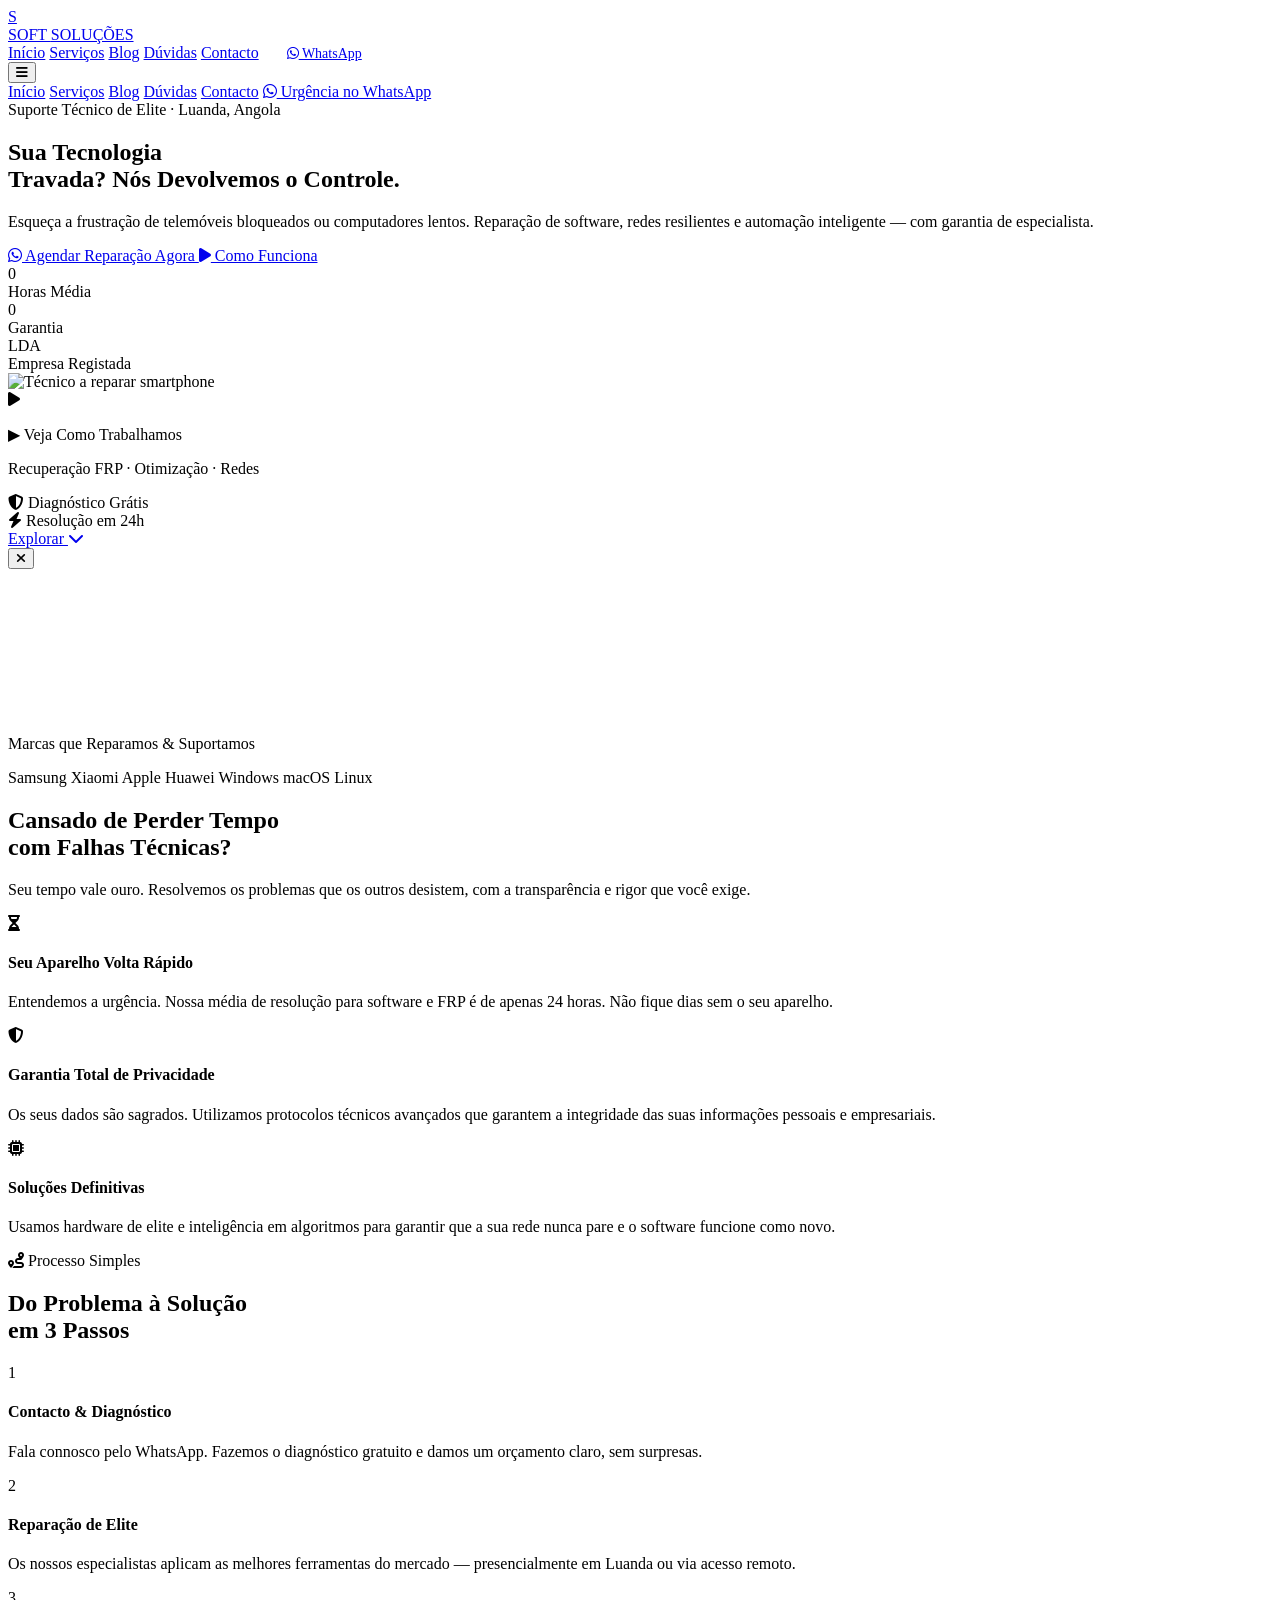
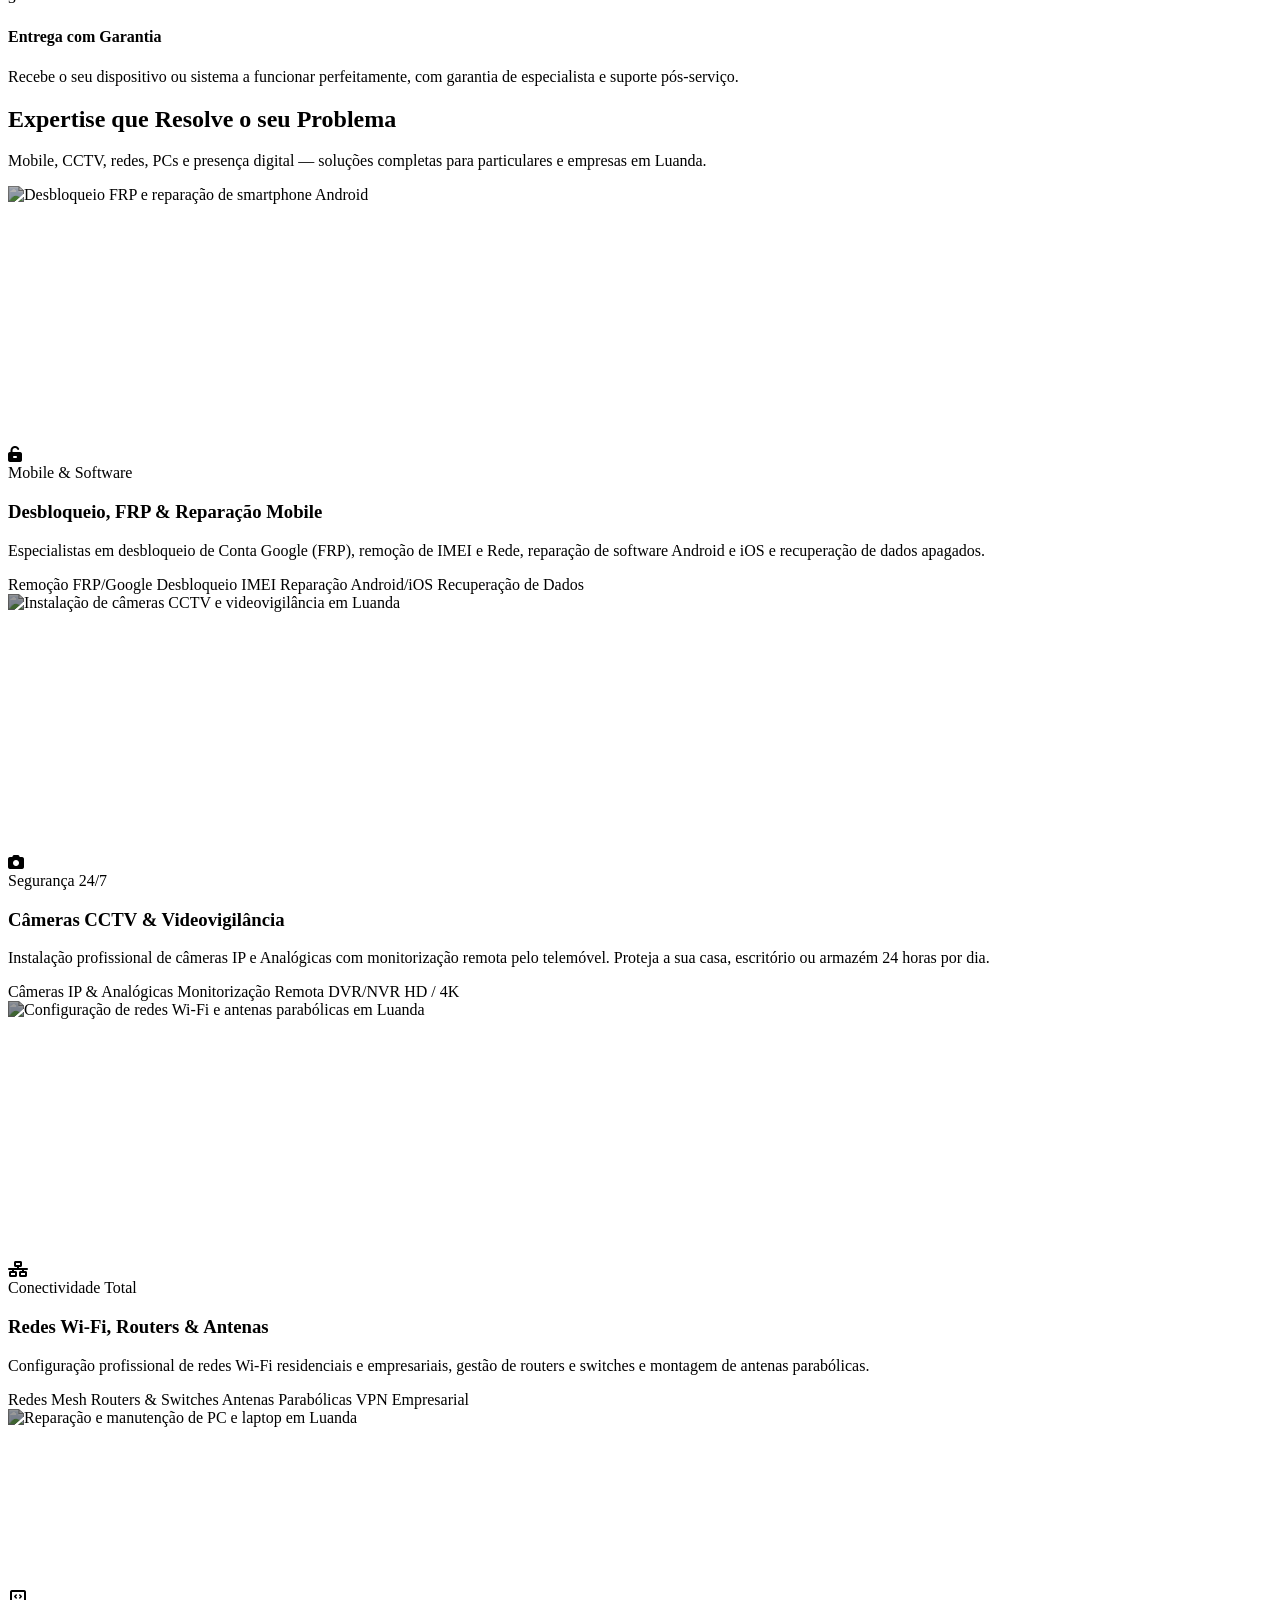
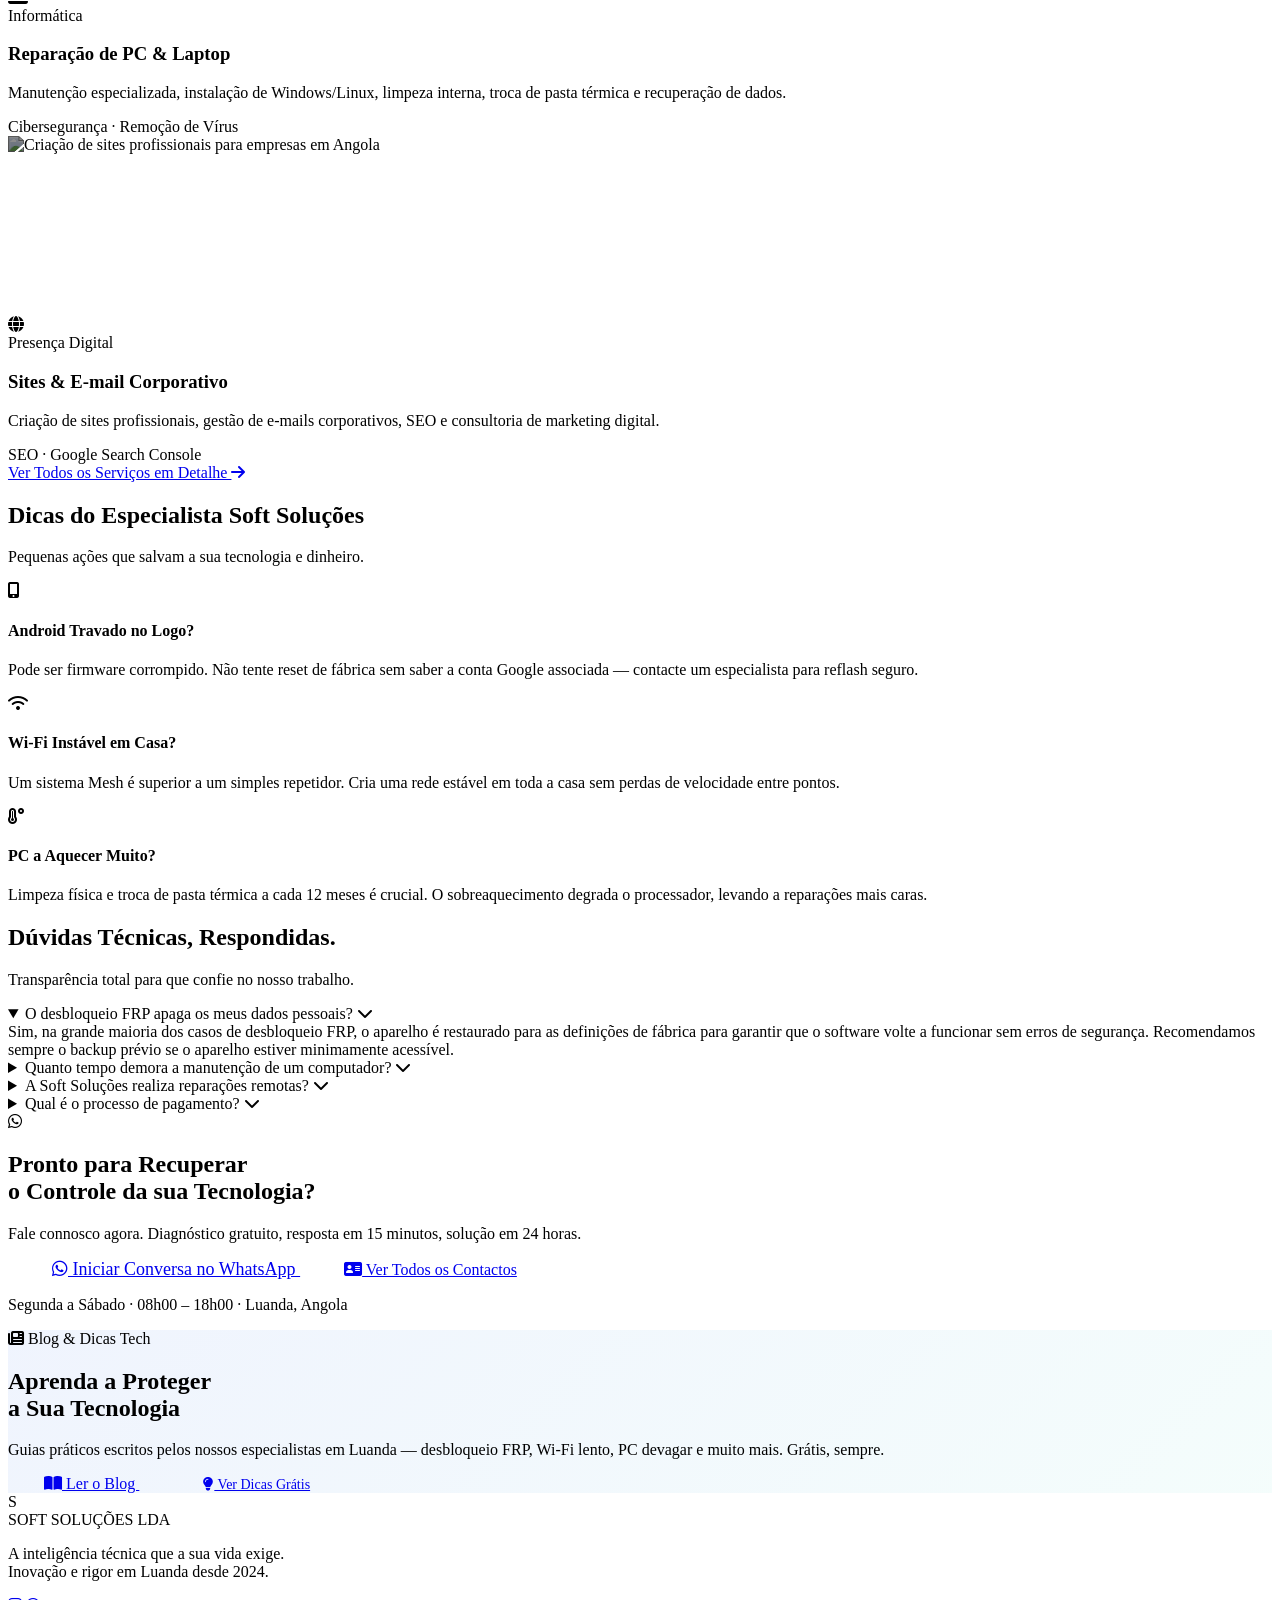
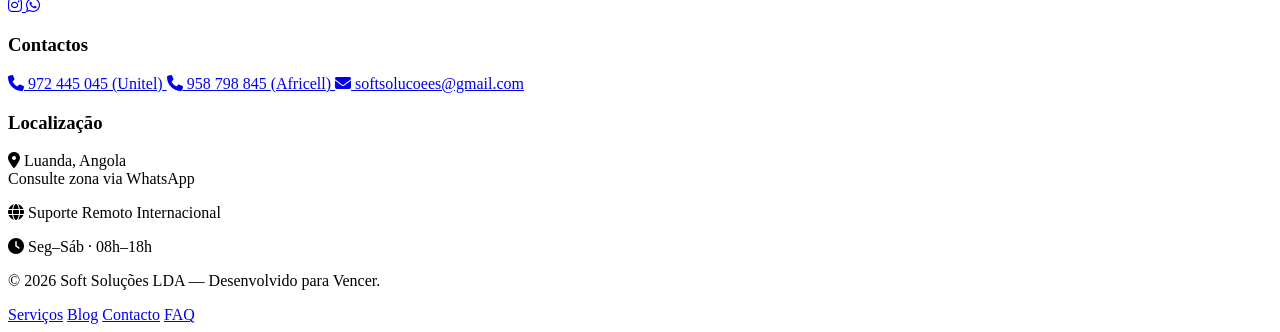
==== commit bf1824f5: "Add files via upload" ====
--- a/index.html
+++ b/index.html
@@ -55,355 +55,7 @@
     <link href="https://fonts.googleapis.com/css2?family=Plus+Jakarta+Sans:ital,wght@0,300;0,400;0,600;0,700;0,800;1,400&display=swap" rel="stylesheet">
     <link rel="stylesheet" href="https://cdnjs.cloudflare.com/ajax/libs/font-awesome/6.4.0/css/all.min.css">
 
-    <style>
-        *, *::before, *::after { box-sizing: border-box; margin: 0; padding: 0; }
-
-        :root {
-            --blue: #3b82f6;
-            --blue-dark: #1d4ed8;
-            --teal: #2dd4bf;
-            --bg: #080d18;
-            --bg2: #090f1d;
-            --glass-bg: rgba(255,255,255,0.03);
-            --glass-border: rgba(255,255,255,0.07);
-        }
-
-        html { scroll-behavior: smooth; }
-
-        body {
-            font-family: 'Plus Jakarta Sans', sans-serif;
-            background: var(--bg);
-            color: #cbd5e1;
-            overflow-x: hidden;
-            word-spacing: normal;
-            letter-spacing: normal;
-        }
-
-        /* ── GLASS ── */
-        .glass {
-            background: var(--glass-bg);
-            backdrop-filter: blur(16px);
-            -webkit-backdrop-filter: blur(16px);
-            border: 1px solid var(--glass-border);
-        }
-        .glass-strong {
-            background: rgba(255,255,255,0.055);
-            backdrop-filter: blur(24px);
-            border: 1px solid rgba(255,255,255,0.10);
-        }
-
-        /* ── GRADIENT TEXT ── */
-        .gradient-text {
-            background: linear-gradient(135deg, #60a5fa 0%, #2dd4bf 100%);
-            -webkit-background-clip: text;
-            -webkit-text-fill-color: transparent;
-            background-clip: text;
-        }
-
-        /* ── NAV ── */
-        .nav-link {
-            font-size: 14px;
-            font-weight: 500;
-            color: #94a3b8;
-            transition: color 0.2s;
-            position: relative;
-        }
-        .nav-link:hover { color: #f1f5f9; }
-        .nav-link.active {
-            color: #60a5fa;
-        }
-        .nav-link.active::after {
-            content: '';
-            position: absolute;
-            bottom: -4px; left: 0; right: 0;
-            height: 2px;
-            background: linear-gradient(90deg, #3b82f6, #2dd4bf);
-            border-radius: 9999px;
-        }
-
-        /* ── MOBILE MENU ── */
-        #mobile-menu { max-height: 0; overflow: hidden; transition: max-height 0.4s cubic-bezier(0.4,0,0.2,1); }
-        #mobile-menu.open { max-height: 500px; }
-
-        /* ── HERO ── */
-        .hero-bg {
-            position: absolute; inset: 0;
-            background:
-                radial-gradient(ellipse 80% 60% at 50% -10%, rgba(59,130,246,0.18) 0%, transparent 70%),
-                radial-gradient(ellipse 50% 40% at 80% 80%, rgba(45,212,191,0.07) 0%, transparent 60%);
-            pointer-events: none;
-        }
-
-        /* Grid pattern sutil */
-        .grid-pattern {
-            position: absolute; inset: 0;
-            background-image:
-                linear-gradient(rgba(255,255,255,0.015) 1px, transparent 1px),
-                linear-gradient(90deg, rgba(255,255,255,0.015) 1px, transparent 1px);
-            background-size: 64px 64px;
-            mask-image: radial-gradient(ellipse 80% 60% at 50% 0%, black 0%, transparent 80%);
-            pointer-events: none;
-        }
-
-        /* ── BADGE ── */
-        .badge {
-            display: inline-flex;
-            align-items: center;
-            gap: 8px;
-            padding: 8px 18px;
-            border-radius: 9999px;
-            font-size: 11px;
-            font-weight: 700;
-            letter-spacing: 0.1em;
-            text-transform: uppercase;
-        }
-        .pulse-dot {
-            width: 8px; height: 8px;
-            border-radius: 50%;
-            background: #22c55e;
-            position: relative;
-            flex-shrink: 0;
-        }
-        .pulse-dot::before {
-            content: '';
-            position: absolute; inset: 0;
-            border-radius: 50%;
-            background: #22c55e;
-            animation: pulse-ring 1.8s ease-out infinite;
-        }
-        @keyframes pulse-ring {
-            0%   { transform: scale(1); opacity: 0.8; }
-            100% { transform: scale(2.5); opacity: 0; }
-        }
-
-        /* ── BOTÕES ── */
-        .btn-primary {
-            display: inline-flex;
-            align-items: center;
-            gap: 10px;
-            padding: 18px 36px;
-            background: linear-gradient(135deg, #2563eb, #1d4ed8);
-            border-radius: 16px;
-            font-weight: 800;
-            font-size: 16px;
-            color: white;
-            transition: all 0.3s ease;
-            box-shadow: 0 0 40px rgba(37,99,235,0.25), 0 4px 16px rgba(0,0,0,0.3);
-            position: relative;
-            overflow: hidden;
-            text-decoration: none;
-        }
-        .btn-primary::before {
-            content: '';
-            position: absolute;
-            top: 0; left: -100%; width: 100%; height: 100%;
-            background: linear-gradient(90deg, transparent, rgba(255,255,255,0.1), transparent);
-            transition: left 0.5s;
-        }
-        .btn-primary:hover::before { left: 100%; }
-        .btn-primary:hover { transform: translateY(-2px); box-shadow: 0 0 60px rgba(37,99,235,0.35), 0 8px 24px rgba(0,0,0,0.4); }
-
-        .btn-ghost {
-            display: inline-flex;
-            align-items: center;
-            gap: 10px;
-            padding: 18px 36px;
-            background: rgba(255,255,255,0.04);
-            border: 1px solid rgba(255,255,255,0.10);
-            border-radius: 16px;
-            font-weight: 700;
-            font-size: 16px;
-            color: #e2e8f0;
-            transition: all 0.3s ease;
-            text-decoration: none;
-            backdrop-filter: blur(8px);
-        }
-        .btn-ghost:hover { background: rgba(255,255,255,0.08); border-color: rgba(255,255,255,0.18); transform: translateY(-2px); }
-
-        /* ── VIDEO PLAYER ── */
-        .video-wrapper {
-            position: relative;
-            background: #050a14;
-            border-radius: 20px;
-            overflow: hidden;
-            aspect-ratio: 16/9;
-            cursor: pointer;
-        }
-        .video-thumbnail {
-            position: absolute; inset: 0;
-            width: 100%; height: 100%;
-            object-fit: cover;
-            transition: transform 0.5s ease, opacity 0.3s ease;
-        }
-        .video-overlay {
-            position: absolute; inset: 0;
-            background: linear-gradient(135deg, rgba(8,13,25,0.5) 0%, rgba(8,13,25,0.2) 100%);
-            display: flex;
-            align-items: center;
-            justify-content: center;
-            transition: background 0.3s ease;
-        }
-        .video-wrapper:hover .video-overlay { background: linear-gradient(135deg, rgba(8,13,25,0.3) 0%, rgba(8,13,25,0.1) 100%); }
-        .video-wrapper:hover .video-thumbnail { transform: scale(1.03); }
-        .play-btn {
-            width: 72px; height: 72px;
-            border-radius: 50%;
-            background: rgba(37,99,235,0.9);
-            border: 3px solid rgba(255,255,255,0.3);
-            display: flex;
-            align-items: center;
-            justify-content: center;
-            transition: all 0.3s ease;
-            box-shadow: 0 0 40px rgba(37,99,235,0.5);
-        }
-        .video-wrapper:hover .play-btn { transform: scale(1.1); background: #2563eb; box-shadow: 0 0 60px rgba(37,99,235,0.7); }
-        .video-caption {
-            position: absolute;
-            bottom: 0; left: 0; right: 0;
-            padding: 16px 20px;
-            background: linear-gradient(0deg, rgba(5,10,20,0.95) 0%, transparent 100%);
-        }
-
-        /* iframe modal */
-        .video-modal {
-            position: fixed; inset: 0;
-            background: rgba(0,0,0,0.92);
-            z-index: 9999;
-            display: flex;
-            align-items: center;
-            justify-content: center;
-            opacity: 0;
-            pointer-events: none;
-            transition: opacity 0.3s ease;
-            padding: 20px;
-        }
-        .video-modal.active { opacity: 1; pointer-events: all; }
-        .video-modal-inner {
-            width: 100%;
-            max-width: 900px;
-            aspect-ratio: 16/9;
-            border-radius: 16px;
-            overflow: hidden;
-            position: relative;
-        }
-        .modal-close {
-            position: absolute;
-            top: -48px; right: 0;
-            background: rgba(255,255,255,0.1);
-            border: none;
-            color: white;
-            width: 40px; height: 40px;
-            border-radius: 50%;
-            font-size: 18px;
-            cursor: pointer;
-            transition: background 0.2s;
-            display: flex; align-items: center; justify-content: center;
-        }
-        .modal-close:hover { background: rgba(255,255,255,0.2); }
-
-        /* ── SERVICE CARDS ── */
-        .service-card {
-            transition: all 0.4s cubic-bezier(0.175, 0.885, 0.32, 1.275);
-            position: relative;
-            overflow: hidden;
-        }
-        .service-card:hover { transform: translateY(-10px); }
-        .service-card-img {
-            width: 100%; height: 200px;
-            object-fit: cover;
-            border-radius: 12px;
-            margin-bottom: 24px;
-            filter: brightness(0.75) saturate(0.8);
-            transition: filter 0.4s ease, transform 0.4s ease;
-        }
-        .service-card:hover .service-card-img { filter: brightness(0.9) saturate(1); transform: scale(1.02); }
-
-        /* ── STATS COUNTER ── */
-        .stat-num {
-            font-size: 48px;
-            font-weight: 800;
-            color: white;
-            line-height: 1;
-            font-variant-numeric: tabular-nums;
-        }
-
-        /* ── HOW IT WORKS ── */
-        .step-line {
-            position: absolute;
-            top: 28px;
-            left: calc(50% + 28px);
-            right: calc(-50% + 28px);
-            height: 1px;
-            background: linear-gradient(90deg, rgba(59,130,246,0.5), rgba(45,212,191,0.1));
-        }
-
-        /* ── FADE IN ON SCROLL ── */
-        .reveal {
-            opacity: 0;
-            transform: translateY(28px);
-            transition: opacity 0.6s ease, transform 0.6s ease;
-        }
-        .reveal.visible { opacity: 1; transform: translateY(0); }
-        .reveal-delay-1 { transition-delay: 0.1s; }
-        .reveal-delay-2 { transition-delay: 0.2s; }
-        .reveal-delay-3 { transition-delay: 0.3s; }
-        .reveal-delay-4 { transition-delay: 0.4s; }
-
-        /* ── FAQ ── */
-        details summary::-webkit-details-marker { display: none; }
-        details summary i { transition: transform 0.3s ease; }
-        details[open] summary i.chevron { transform: rotate(180deg); }
-
-        /* ── CTA SECTION ── */
-        .cta-section {
-            position: relative;
-            overflow: hidden;
-        }
-        .cta-section::before {
-            content: '';
-            position: absolute; inset: 0;
-            background:
-                radial-gradient(ellipse 60% 80% at 20% 50%, rgba(37,99,235,0.2) 0%, transparent 60%),
-                radial-gradient(ellipse 40% 60% at 80% 50%, rgba(45,212,191,0.1) 0%, transparent 60%);
-            pointer-events: none;
-        }
-
-        /* ── FOOTER ── */
-        .footer-link {
-            color: #64748b;
-            font-size: 13px;
-            transition: color 0.2s;
-        }
-        .footer-link:hover { color: #94a3b8; }
-
-        /* Social icons footer */
-        .social-btn {
-            width: 42px; height: 42px;
-            border-radius: 12px;
-            display: flex; align-items: center; justify-content: center;
-            font-size: 16px;
-            transition: all 0.25s ease;
-            color: #64748b;
-            background: rgba(255,255,255,0.03);
-            border: 1px solid rgba(255,255,255,0.07);
-        }
-        .social-btn:hover { background: rgba(255,255,255,0.08); color: white; transform: translateY(-2px); }
-
-        /* ── SCROLL INDICATOR ── */
-        @keyframes bounce-y {
-            0%, 100% { transform: translateY(0); }
-            50%       { transform: translateY(8px); }
-        }
-        .scroll-indicator { animation: bounce-y 2s ease-in-out infinite; }
-
-        /* ── FLOATING BADGE (hero) ── */
-        @keyframes float {
-            0%, 100% { transform: translateY(0) rotate(-1deg); }
-            50%       { transform: translateY(-8px) rotate(1deg); }
-        }
-        .floating { animation: float 4s ease-in-out infinite; }
-        .floating-slow { animation: float 6s ease-in-out infinite; }
-    </style>
+    <link rel="stylesheet" href="css/index.css">
 </head>
 <body>
 
@@ -1060,82 +712,6 @@
 <!-- ═══════════════════════════════════════
      JAVASCRIPT
 ════════════════════════════════════════ -->
-<script>
-    // ── Mobile menu ──
-    const mobileBtn  = document.getElementById('mobile-btn');
-    const mobileMenu = document.getElementById('mobile-menu');
-    const menuIcon   = document.getElementById('menu-icon');
-    mobileBtn.addEventListener('click', () => {
-        mobileMenu.classList.toggle('open');
-        menuIcon.classList.toggle('fa-bars');
-        menuIcon.classList.toggle('fa-xmark');
-    });
-
-    // ── FAQ chevron ──
-    document.querySelectorAll('details').forEach(d => {
-        d.addEventListener('toggle', () => {
-            const ico = d.querySelector('.chevron');
-            if (ico) ico.style.transform = d.open ? 'rotate(180deg)' : 'rotate(0deg)';
-        });
-    });
-
-    // ── Video modal ──
-    const trigger    = document.getElementById('video-trigger');
-    const modal      = document.getElementById('video-modal');
-    const iframe     = document.getElementById('yt-iframe');
-    const closeBtn   = document.getElementById('modal-close');
-    // Vídeo: demonstração de reparação de telemóvel — relevante para o negócio
-    const VIDEO_ID   = 'dQw4w9WgXcQ'; // placeholder — substitua pelo ID do vídeo real da empresa
-    // Para usar um vídeo real de reparação de telemóvel que ilustra bem o serviço:
-    // const VIDEO_ID = 'ZmqNOmOkJjk'; // "How to fix Android stuck in bootloop" — muito relevante
-
-    trigger.addEventListener('click', () => {
-        iframe.src = `https://www.youtube.com/embed/${VIDEO_ID}?autoplay=1&rel=0&modestbranding=1`;
-        modal.classList.add('active');
-        document.body.style.overflow = 'hidden';
-    });
-    function closeModal() {
-        modal.classList.remove('active');
-        iframe.src = '';
-        document.body.style.overflow = '';
-    }
-    closeBtn.addEventListener('click', closeModal);
-    modal.addEventListener('click', e => { if (e.target === modal) closeModal(); });
-    document.addEventListener('keydown', e => { if (e.key === 'Escape') closeModal(); });
-
-    // ── Scroll reveal ──
-    const revealObs = new IntersectionObserver((entries) => {
-        entries.forEach(el => {
-            if (el.isIntersecting) {
-                el.target.classList.add('visible');
-                revealObs.unobserve(el.target);
-            }
-        });
-    }, { threshold: 0.1, rootMargin: '0px 0px -40px 0px' });
-
-    document.querySelectorAll('.reveal').forEach(el => revealObs.observe(el));
-
-    // ── Counter animation ──
-    const counterObs = new IntersectionObserver((entries) => {
-        entries.forEach(entry => {
-            if (entry.isIntersecting) {
-                const el = entry.target;
-                const target = parseInt(el.dataset.target);
-                const suffix = el.dataset.suffix || '';
-                const duration = 1200;
-                const step = target / (duration / 16);
-                let current = 0;
-                const timer = setInterval(() => {
-                    current = Math.min(current + step, target);
-                    el.textContent = Math.round(current) + suffix;
-                    if (current >= target) clearInterval(timer);
-                }, 16);
-                counterObs.unobserve(el);
-            }
-        });
-    }, { threshold: 0.5 });
-
-    document.querySelectorAll('.counter').forEach(el => counterObs.observe(el));
-</script>
+<script src="js/index.js"></script>
 </body>
 </html>
